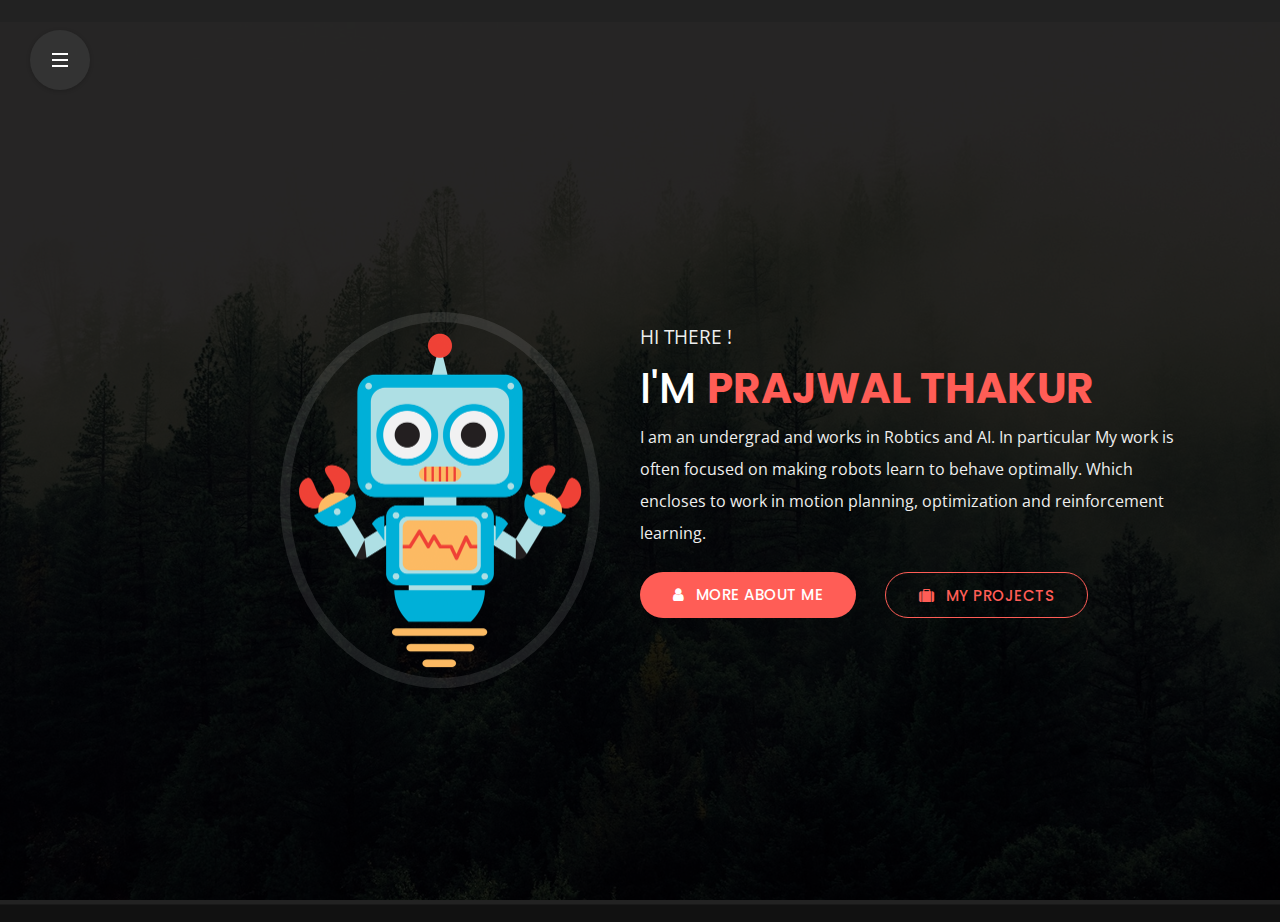
==== index.html @ f38f99d1 "one" ====
﻿﻿<!DOCTYPE html>
<html lang="en">

<head>
    <meta charset="utf-8">
    <title>Prajwal_personal</title>
    <meta name="viewport" content="width=device-width, initial-scale=1">

    <!-- Template Google Fonts -->
    <link href="https://fonts.googleapis.com/css?family=Poppins:400,400i,500,500i,600,600i,700,700i,800,800i,900,900i" rel="stylesheet">
    <link href="https://fonts.googleapis.com/css?family=Open+Sans:300,400,600,700" rel="stylesheet">

    <!-- Template CSS Files -->
    <link type="text/css" media="all" href="css/bootstrap.min.css" rel="stylesheet">
    <link type="text/css" media="all" href="css/jquery.animatedheadline.css" rel="stylesheet">
    <link type="text/css" media="all" href="css/font-awesome.min.css" rel="stylesheet">
    <link type="text/css" media="all" href="css/style.css" rel="stylesheet">
    <link type="text/css" media="all" href="css/skins/red.css" rel="stylesheet">

    <!-- Template JS Files -->
    <script src="js/modernizr.js"></script>

</head>

<body class="dark bgimage">
    <div class="page">
        <!-- Header Starts -->
    <header id="header">
		<div class="nav-container">
			<div>
				<!-- Mobile Navigation Starts -->
				<ul id="nav" class="navigation">
					<li class="active">
						<div>
							<a id="link-home" href="#home" class="active">
								<i class="fa fa-home"></i><span>Home</span>
							</a>
						</div>
					</li>
					<li>
						<div>
							<a id="link-about" href="#about">
								<i class="fa fa-user"></i><span>About me</span>
							</a>
						</div>
					</li>
					<li>
						<div>
							<a id="link-work" href="#work">
								<i class="fa fa-briefcase"></i><span>my projects</span>
							</a>
						</div>
					</li>
					<li>
						<div>
							<a id="link-contact" href="#contact">
								<i class="fa fa-envelope-open"></i><span>get in touch</span>
							</a>
						</div>
					</li>
					<!--<li>
						<div>
							<a id="link-blog" href="#blog">
								<i class="fa fa-comments"></i><span>my Blog</span>
							</a>
						</div>
					</li>-->
				</ul>
				<!-- Mobile Navigation Ends -->
			</div>
		</div>
		<!-- Stretchy Navigation Starts -->
		<div class="cd-stretchy-nav">
			<a class="cd-nav-trigger" href="#0">
				<span aria-hidden="true"></span>
			</a>
			<ul class="stretchy-nav">
				<li class="active"><a href="#home"><span>Home</span></a></li>
				<li><a href="#about"><span>About</span></a></li>
				<li><a href="#works"><span>My projects</span></a></li>
				<li><a href="#contact"><span>Contact</span></a></li>
				<!--<li><a href="#blog"><span>Blog</span></a></li>-->
			</ul>
			<span aria-hidden="true" class="stretchy-nav-bg"></span>
		</div>
		<!-- Stretchy Navigation Ends -->
    </header>
    <!-- Header Ends -->
        <!-- Main Content Starts -->
        <main id="main">
            <!-- Back To Home Starts [ONLY MOBILE] -->
            <span class="back-mobile" id="back-mobile"><i class="fa fa-arrow-left"></i></span>
            <!-- Back To Home Ends [ONLY MOBILE] -->
            <!-- Home Section Starts -->
            <section id="home" class="active">
                <!-- Text Rotator Starts -->
                <div class="main-text-container">
					<img class="leftimagepicture" src="img/projects/logo.png"  alt=""/>
                    <div class="main-text" id="selector">
                        <h3>Hi there !</h3>
                        <h1 class="ah-headline">
					I'm
						<span class="ah-words-wrapper">
							<b class="is-visible">Prajwal Thakur</b>
							<b>a Roboticist</b>
							<b>a blogger</b>
							<!--<b>a human </b>-->
						</span>
					</h1>
                        <p>I am an undergrad and  works in  Robtics and AI.
                            In particular My work is often focused on making robots learn to behave optimally.
                            Which encloses to work in  motion planning, optimization
                            and  reinforcement learning.</p>
                        <div class="call-to-actions-home">
                            <div class="text-left">
                                <a href="#about" class="btn link-portfolio-one"><span><i class="fa fa-user"></i>more about me</span></a>
                                <a href="#work" class="btn btn-secondary link-portfolio-two"><span><i class="fa fa-suitcase"></i>my projects</span></a>
                            </div>
                        </div>
                    </div>
                </div>
                <!-- Text Rotator Ends -->
            </section>
            <!-- Home Section Ends -->
            <!-- About Section Starts -->
            <section id="about">
                <!-- Main Heading Starts -->
                <div class="container page-title text-center">
                    <h2 class="text-center">about <span>me</span></h2>
                    <span class="title-head-subtitle">I design Machines to behave as they should be!</span>
                </div>
                <!-- Main Heading Ends -->
                <div class="container infos">
                    <div class="row personal-info">
                        <!-- Personal Infos Starts -->
                        <div class="col-xl-6 col-lg-6 col-md-12 col-sm-12">
							<div class="image-container">
								<!--<img class="img-fluid d-block" src="http://via.placeholder.com/500x500.jpg"  alt="" />-->
							</div>
							<p  class="d-block d-md-none">I am an undergrad and  works in  Robtics and AI.
                                In particular My work is often focused on making robots learn to behave optimally.
                                Which encloses to work in  motion planning, optimization
                                Reinforcement learning . </p>
						</div>
						<div class="row col-xl-6 col-lg-6 col-md-12">
							<div class="col-xl-6 col-lg-6 col-md-6 col-sm-6">
								<ul class="list-1">
									<li>
										<h6><span class="font-weight-600">First Name</span>Prajwal</h6>
									</li>
									<li>
										<h6><span class="font-weight-600">Last Name</span>Thakur</h6>
									</li>
									<!--<li>
										<h6><span class="font-weight-600">Birthdate</span>21 ju 1990</h6>
									</li>
									<li>
										<h6><span class="font-weight-600">Nationality</span></h6>
									</li>
									<li>
										<h6><span class="font-weight-600">Experience</span>7 years</h6>
									</li>
									<li>
										<h6><span class="font-weight-600">Address</span>Istanbul</h6>
									</li>-->
								</ul>
							</div>
							<div class="col-xl-6 col-lg-6 col-md-6 col-sm-6">
								<ul class="list-2">
									<!--<li>
										<h6><span class="font-weight-600">Freelance</span>Available</h6>
									</li>-->
									<!--<li>
										<h6><span class="font-weight-600">Languages known</span>English </h6>
									</li>-->
									<!--<li>
										<h6><span class="font-weight-600">Phone</span>+34 21 18 40 10</h6>
									</li>-->
									<li>
										<h6><span class="font-weight-600">Email</span>prajwalthakur98@gmail.com</h6>
									</li>
									<li>
										<h6><span class="font-weight-600">Skype</span>prajwalthakur98</h6>
									</li>
									<!--<li>
										<h6><span class="font-weight-600">Dribbble</span>taylor.dribbble</h6>
									</li>-->
								</ul>
							</div>
							<div class="col-12 resume-btn-container">
								<a href="img/projects/Prajwal_resumepersonal.pdf" class="btn btn-resume"><span><i class="fa fa-download"></i>download my cv</span></a>
							</div>
						</div>
                        <!-- Personal Infos Ends -->
                    </div>
                </div>
                <!-- Download CV Starts -->
                <div class="container col-12 mx-auto text-center">
                    <hr class="about-section" />
                </div>
                <!-- Download CV Ends -->
                <!-- Resume Starts -->
                <div class="resume-container">
                    <div class="container">
                        <div class="row">
                            <!-- Experience Starts -->
                            <div class="col-xl-6 col-lg-6 col-md-6">
                                <h2 class="font-weight-600 uppercase title-section">experience</h2>
                                <div class="resume-items">
                                    <!-- Item Starts -->
                                    <div class="item">
                                        <span class="bullet"></span>
                                        <div class="card">
                                            <div class="card-header">
                                                <span class="year"><i class="fa fa-calendar"></i><i class="fa fa-caret-right"></i>June 2020 - Present</span>
                                                <span class="d-block font-weight-400 uppercase">
												Project Assistant 
												<span class="separator"></span>
                                                <span class="font-weight-700">IIIT HYDERABAD</span>
                                                </span>
                                            </div>
                                            <div class="card-body">
                                                <p>Designing Learning Based Model Predictive controller for Micro Aerial Vehicle</p>
                                            </div>
                                        </div>
                                    </div>
                                    <!-- Item Ends -->
                                    <!-- Item Starts -->
                                    <div class="item">
                                        <span class="bullet"></span>
                                        <div class="card">
                                            <div class="card-header">
                                                <span class="year"><i class="fa fa-calendar"></i><i class="fa fa-caret-right"></i>June 2019 - Feburary 2020</span>
                                                <span class="d-block font-weight-400 uppercase">
												Research Assistant 
												<span class="separator"></span>
                                                <span class="font-weight-700">IIT Dhanbad , Embedded System Lab</span>
                                                </span>
                                            </div>
                                            <div class="card-body">
                                                <p>Worked on incorporating temporal features of object in designing Computer Vision Algorithm to reduce miss classification. </p>
                                            </div>
                                        </div>
                                    </div>
                                    <!-- Item Ends -->
                                    <!-- Item Starts 
                                    <div class="item">
                                        <span class="bullet"></span>
                                        <div class="card">
                                            <div class="card-header">
                                                <span class="year"><i class="fa fa-calendar"></i><i class="fa fa-caret-right"></i>2010 - 2014</span>
                                                <span class="d-block font-weight-400 uppercase">
												Consultant
												<span class="separator"></span>
                                                <span class="font-weight-700">Google</span>
                                                </span>
                                            </div>
                                            <div class="card-body">
                                                <p>Lorem ipsum dolor sit amet, consectetuer adipiscing elit, sed diam nonummy nibh euismod tincidunt ut laoreet diam nonummy.</p>
                                            </div>
                                        </div>
                                    </div>
                                   Item Ends -->
                                </div>

                            </div>
                            <!-- Experience Ends -->
                            <!-- Education Starts -->
                            <div class="col-xl-6 col-lg-6 col-md-6 skills-container">
                                <h2 class="font-weight-600 uppercase title-section">Education</h2>
                                <div class="resume-items">
                                    <!-- Item Starts -->
                                    <div class="item">
                                        <span class="bullet"></span>
                                        <div class="card">
                                            <div class="card-header">
                                                <span class="year"><i class="fa fa-calendar"></i><i class="fa fa-caret-right"></i>2017 - 2021</span>
                                                <span class="d-block font-weight-400 uppercase">
												Bachelor of Technology 
												<span class="separator"></span>
                                                <span class="font-weight-700">Indian Institute of Technology, (ISM) Dhanbad</span>
                                                </span>
                                            </div>
                                            <div class="card-body">
                                                <p>Electronincs And Communication Engineering </p>
                                            </div>
                                        </div>
                                    </div>
                                    <!-- Item Ends -->
                                    <!-- Item Starts 
                                    <div class="item">
                                        <span class="bullet"></span>
                                        <div class="card">
                                            <div class="card-header">
                                                <span class="year"><i class="fa fa-calendar"></i><i class="fa fa-caret-right"></i>2005 - 2007</span>
                                                <span class="d-block font-weight-400 uppercase">
												Masters Degree 
												<span class="separator"></span>
                                                <span class="font-weight-700">Paris University</span>
                                                </span>
                                            </div>
                                            <div class="card-body">
                                                <p>Lorem ipsum dolor sit amet, consectetuer adipiscing elit, sed diam nonummy nibh euismod tincidunt ut laoreet diam nonummy.</p>
                                            </div>
                                        </div>
                                    </div>
                                     Item Ends -->
                                    <!-- Item Starts 
                                    <div class="item">
                                        <span class="bullet"></span>
                                        <div class="card">
                                            <div class="card-header">
                                                <span class="year"><i class="fa fa-calendar"></i><i class="fa fa-caret-right"></i>2001 - 2005</span>
                                                <span class="d-block font-weight-400 uppercase">
												Bachelor Degree
												<span class="separator"></span>
                                                <span class="font-weight-700">Moscow High School</span>
                                                </span>
                                            </div>
                                            <div class="card-body">
                                                <p>Lorem ipsum dolor sit amet, consectetuer adipiscing elit, sed diam nonummy nibh euismod tincidunt ut laoreet diam nonummy.</p>
                                            </div>
                                        </div>
                                    </div>
                                     Item Ends -->
                                </div>
                            </div>
                            <!-- Education Ends -->
                        </div>
                        <!-- Skills Starts -->
                        <div class="row">
                            <!-- Skill Bar Starts -->
                            <div class="col-12">
                                <h2 class="font-weight-600 uppercase title-section skills-title">Programming  </h2>
                            </div>
							<!-- Skill Bar Starts -->
                            <div class="col-12 col-sm-6 col-md-4">
                                <span class="skill-text">C++</span>
                                <div class="chart-bar">
                                   <span class="item-progress" data-percent="100" style="width: 100%;"></span>
                                    <!-- <span class="percent" style="right: calc(20% - 21px);">80%<div class="arrow"></div></span>-->
                                </div>
                            </div>
                            <!-- Skill Bar Ends -->
                            <!-- Skill Bar Starts -->
                            <div class="col-12 col-sm-6 col-md-4">
                                <span class="skill-text">C</span>
                                <div class="chart-bar">
                                    <span class="item-progress" data-percent="100" style="width: 100%;"></span>
                                    <!--<span class="percent" style="right: calc(40% - 21px);">60%<div class="arrow"></div></span>-->
                                </div>
                            </div>
                            <!-- Skill Bar Ends -->
                            <!-- Skill Bar Starts -->
                            <div class="col-12 col-sm-6 col-md-4">
                                <span class="skill-text">Python</span>
                                <div class="chart-bar">
                                    <span class="item-progress" data-percent="100" style="width: 100%;"></span>
                                    <!--<span class="percent" style="right: calc(25% - 21px);">75%<div class="arrow"></div></span>-->
                                </div>
                            </div>
                            <!-- Skill Bar Ends -->
                            <!-- Skill Bar Starts -->
                            <div class="col-12 col-sm-6 col-md-4">
                                <span class="skill-text">MATLAB</span>
                                <div class="chart-bar">
                                    <span class="item-progress" data-percent="100" style="width: 100%;"></span>
                                    <!--<span class="percent" style="right: calc(35% - 21px);">65%<div class="arrow"></div></span>-->
                                </div>
                            </div>
                        </div>
                        <div class="row">
                            <div class="col-12">
                                <h2 class="font-weight-600 uppercase title-section skills-title">Softwares  </h2>
                            </div>
                            <!-- Skill Bar Ends -->
                            <!-- Skill Bar Starts -->
                            <div class="col-12 col-sm-6 col-md-4">
                                <span class="skill-text">Robotic Operating System (ROS)</span>
                                <div class="chart-bar">
                                    <span class="item-progress" data-percent="100" style="width: 100%;"></span>
                                    <!--<span class="percent" style="right: calc(10% - 21px);">90%<div class="arrow"></div></span>-->
                                </div>
                            </div>
                            <!-- Skill Bar Ends -->
                            <!-- Skill Bar Starts -->
                            <div class="col-12 col-sm-6 col-md-4">
                                <span class="skill-text">V-REP</span>
                                <div class="chart-bar">
                                    <span class="item-progress" data-percent="100" style="width: 100%;"></span>
                                    <!--<span class="percent" style="right: calc(15% - 21px);">85%<div class="arrow"></div></span>-->
                                </div>
                            </div>
                        </div>
                        <!--<div class="row">
                            <div class="col-12">
                                <h2 class="font-weight-600 uppercase title-section skills-title">Basic Tools </h2>
                            </div>

                            <div class="col-12 col-sm-6 col-md-4">
                                <span class="skill-text">illustrator</span>
                                <div class="chart-bar">
                                    <span class="item-progress" data-percent="60" style="width: 60%;"></span>
                                    <span class="percent" style="right: calc(40% - 21px);">60%<div class="arrow"></div></span>
                                </div>
                            </div>

                            <div class="col-12 col-sm-6 col-md-4">
                                <span class="skill-text">after effects</span>
                                <div class="chart-bar">
                                    <span class="item-progress" data-percent="75" style="width: 75%;"></span>
                                    <span class="percent" style="right: calc(25% - 21px);">75%<div class="arrow"></div></span>
                                </div>
                            </div>

                            <div class="col-12 col-sm-6 col-md-4">
                                <span class="skill-text">photoshop</span>
                                <div class="chart-bar">
                                    <span class="item-progress" data-percent="80" style="width: 80%;"></span>
                                    <span class="percent" style="right: calc(20% - 21px);">80%<div class="arrow"></div></span>
                                </div>
                            </div>
                       
                        </div> -->
                        <!-- Skills Starts -->
                    </div>

                    <!-- Resume Ends -->
                </div>
            </section>
            <!-- About Section Ends -->
            <!-- Portfolio Section Starts -->
            <section id="work">
                <div class="portfolio-container">
                    <!-- Main Heading Starts -->
                    <div class="container page-title text-center">
                        <h2 class="text-center">my <span>projects</span></h2>
						<span class="title-head-subtitle">a few  projects. Want to see more? head to github.</span>
                    </div>
                    <!-- Main Heading Ends -->
                    <div class="portfolio-section">
                        <div class="container cd-container">
                            <div>
                                <!-- Portfolio Items Starts -->
                                <ul class="row" id="portfolio-items">
                                    <!-- Portfolio Item Starts -->
                                    <li class="col-12 col-md-6 col-lg-4">
                                        <a href="#0" data-type="project-1">
                                            <img src="img/projects/project1.gif" alt="Project" class="img-fluid">
                                            <div><span>Model Based reinforcement learning</span>
                                            </div>
                                        </a>
                                    </li>
                                    <!-- Portfolio Item Ends -->
                                    <!-- Portfolio Item Starts -->
                                    <li class="col-12 col-md-6 col-lg-4">
                                        <a href="#0" data-type="project-2">
                                            <img src="img/projects/project2.gif" alt="Project" class="img-fluid">
                                            <div><span>PING-PONG Using Deep Q Network</span>
                                            </div>
                                        </a>
                                    </li>
                                    <!-- Portfolio Item Ends -->
                                    <!-- Portfolio Item Starts -->
                                    <li class="col-12 col-md-6 col-lg-4">
                                        <a href="#0" data-type="project-3">
                                            <img src="img/projects/project3.jpg" alt="Project" class="img-fluid">
                                            <div><span>Controlling Half Cheetah MUJOCO environment using Actor Critic Method</span>
                                            </div>
                                        </a>
                                    </li>
                                    <!-- Portfolio Item Ends -->
                                    <!-- Portfolio Item Starts -->
                                    <li class="col-12 col-md-6 col-lg-4">
                                        <a href="#0" data-type="project-4">
                                            <img src="img/projects/project4.jpg" alt="Project" class="img-fluid">
                                            <div><span>Temporal based  Confidence parameter evaluation in Computer Vision Algorithms</span>
                                            </div>
                                        </a>
                                    </li>
                                    <!-- Portfolio Item Ends -->
                                    <!-- Portfolio Item Starts -->
                                    <li class="col-12 col-md-6 col-lg-4">
                                        <a href="#0" data-type="project-5">
                                            <img src="img/projects/project5.gif" alt="Project" class="img-fluid">
                                            <div><span>Modelling and SImulation of VTOL Aircraft in MATLAB</span>
                                            </div>
                                        </a>
                                    </li>
                                    <!-- Portfolio Item Ends -->
                                    <!-- Portfolio Item Starts -->
                                    <li class="col-12 col-md-6 col-lg-4">
                                        <a href="#0" data-type="project-6">
                                            <img src="img/projects/project6.gif" alt="Project" class="img-fluid">
                                            <div><span>Non Linear Model Predictive Altitude controller for hybrid - VTOL in Python</span>
                                            </div>
                                        </a>
                                    </li>
                                    <!-- Portfolio Item Ends -->
                                    <!-- Portfolio Item Starts -->
                                    <li class="col-12 col-md-6 col-lg-4">
                                        <a href="#0" data-type="project-7">
                                            <img src="img/projects/project7.jpg" alt="Project" class="img-fluid">
                                            <div><span>Walmart-Smart-Shopping Cart (HACKFEST-2019)</span>
                                            </div>
                                        </a>
                                    </li>
                                    <!-- Portfolio Item Ends -->
                                    <!-- Portfolio Item Starts -->
                                    <li class="col-12 col-md-6 col-lg-4">
                                        <a href="#0" data-type="project-8">
                                            <img src="http://via.placeholder.com/854x480" alt="Project" class="img-fluid">
                                            <div><span>RRT motion planner for 7-Joint Robotic Arm </span>
                                            </div>
                                        </a>
                                    </li>
                                    <!-- Portfolio Item Ends -->
									<!-- Portfolio Item Starts 
                                    <li class="col-12 col-md-6 col-lg-4">
                                        <a href="#0" data-type="project-9">
                                            <img src="http://via.placeholder.com/854x480" alt="Project" class="img-fluid">
                                            <div><span>Learning based MPC for Altitude control Of hybrid-VTOL(comming soon)</span>
                                            </div>
                                        </a>
                                    </li>-->
                                    <!-- Portfolio Item Ends -->
                                </ul>
                                <!-- Portfolio Items Ends -->
                            </div>
                        </div>
                    </div>
					<!-- PORTFOLIO OVERLAY STARTS -->
					<div class="portfolio-overlay"></div>
					<!-- PORTFOLIO OVERLAY ENDS -->
                </div>
                <!-- Portfolio Project Content Starts -->
                <div class="project-info-container project-1">
                    <!-- Main Content Starts -->
                    <div class="project-info-main-content">
                        <img src="img/projects/project1.gif" alt="Project1 Image">
                    </div>
                    <!-- Main Content Ends -->
                    <!-- Project Details Starts -->
                    <div class="projects-info row">
                        <div class="col-12 col-sm-6 p-none">
                            <h3 class="font-weight-600 uppercase">MBRL</h3>
                            <ul class="project-details">
                                <li><i class="fa fa-file-text-o"></i><span class="font-weight-400 project-label"> Project </span>: <span class="font-weight-600 uppercase">MBRL Research Paper Implementation</span>
                                </li>
                                <li><i class="fa fa-info-circle"></i><span class="font-weight-400 project-label"> This Project has been a part of Course on deep reinforcement learning at berkely. This project has been focused on implementing the MBRL confrence paper , details are in github link. </span>: <span class="font-weight-600 uppercase"></span>
                                </li>
                                <!--<li><i class="fa fa-hourglass-o"></i><span class="font-weight-400 project-label"> Duration </span>: <span class="font-weight-600 uppercase">3 months</span>
                                </li>
                                <li><i class="fa fa-code"></i> <span class="font-weight-400 project-label"> Technologies</span> : <span class="font-weight-600 uppercase">html, javascript</span>
                                </li>
                                <li><i class="fa fa-money"></i> <span class="font-weight-400 project-label"> Budget</span> : <span class="font-weight-600 uppercase">1550 USD</span>
                                </li>-->
                            </ul>
                            <a href="https://github.com/prajwal210798/Projects/tree/master/REINFORCEMENT%20LEARNING/Implementation%20and%20Analysis%20of%20Model%20Based%20Reinforcement%20learning"
                             class="btn"><span><i class="fa fa-external-link"></i>Github link</span></a>
                        </div>
                        <div class="col-6 p-none text-right">
                            <a href="#" class="btn btn-secondary close-project"><span><i class="fa fa-close"></i>Close</span></a>
                        </div>
                    </div>
                    <!-- Project Details Ends -->
                </div>
                <!-- Portfolio Project Content Ends -->
                 <!-- Portfolio Project Content Starts -->
                <div class="project-info-container project-2">
                    <!-- Main Content Starts -->
                    <div class="project-info-main-content">
                        <img src="img/projects/project2.gif" alt="Project1 Image">
                    </div>
                    <!-- Main Content Ends -->
                    <!-- Project Details Starts -->
                    <div class="projects-info row">
                        <div class="col-12 col-sm-6 p-none">
                            <h3 class="font-weight-600 uppercase">PING-PONG Using Deep Q Network</h3>
                            <ul class="project-details">
                                <!--<li><i class="fa fa-file-text-o"></i><span class="font-weight-400 project-label"> Project </span>: <span class="font-weight-600 uppercase">comparision of  DQN and DDQN reinforcement learning methods</span>
                                </li>-->
                                <li><i class="fa fa-info-circle"></i><span class="font-weight-400 project-label"> detail-This Project has been a part of Course on deep reinforcement learning at berkely. This project has been focused on implementing and observing the affect of hyperparameters in DQN AND DDQN , details are in github link. </span>: <span class="font-weight-600 uppercase"></span>
                                </li>
                                <!--<li><i class="fa fa-hourglass-o"></i><span class="font-weight-400 project-label"> Duration </span>: <span class="font-weight-600 uppercase">3 months</span>
                                </li>
                                <li><i class="fa fa-code"></i> <span class="font-weight-400 project-label"> Technologies</span> : <span class="font-weight-600 uppercase">html, javascript</span>
                                </li>
                                <li><i class="fa fa-money"></i> <span class="font-weight-400 project-label"> Budget</span> : <span class="font-weight-600 uppercase">1550 USD</span>
                                </li>-->
                            </ul>
                            <a href="https://github.com/prajwal210798/Projects/tree/master/REINFORCEMENT%20LEARNING/Analysis%20of%20DQN%20and%20DDQN%20algorithms"
                             class="btn"><span><i class="fa fa-external-link"></i>Github link</span></a>
                        </div>
                        <div class="col-6 p-none text-right">
                            <a href="#" class="btn btn-secondary close-project"><span><i class="fa fa-close"></i>Close</span></a>
                        </div>
                    </div>
                    <!-- Project Details Ends -->
                </div>
                <!-- Portfolio Project Content Ends -->
                 <!-- Portfolio Project Content Starts -->
                 <div class="project-info-container project-3">
                    <!-- Main Content Starts -->
                    <div class="project-info-main-content">
                        <img src="img/projects/project3.jpg" alt="Project1 Image">
                    </div>
                    <!-- Main Content Ends -->
                    <!-- Project Details Starts -->
                    <div class="projects-info row">
                        <div class="col-12 col-sm-6 p-none">
                            <h3 class="font-weight-600 uppercase">Controlling Half Cheetah MUJOCO environment using Actor Critic Method</h3>
                            <ul class="project-details">
                               <!--- <li><i class="fa fa-file-text-o"></i><span class="font-weight-400 project-label"> Project </span>: <span class="font-weight-600 uppercase">Tuning Hyper parameters of Actor Critic Method for Half cheetah open ai environment</span>
                                </li> -->
                                <li><i class="fa fa-info-circle"></i><span class="font-weight-400 project-label"> detail- This Project has been a part of Course on deep reinforcement learning at berkely. This project has been focused on implementing Actor Critic Method on Half cheetaha and inverted pendulum environment , details are in github link.</span>: <span class="font-weight-600 uppercase"></span>
                                </li>
                                <!--<li><i class="fa fa-hourglass-o"></i><span class="font-weight-400 project-label"> Duration </span>: <span class="font-weight-600 uppercase">3 months</span>
                                </li>
                                <li><i class="fa fa-code"></i> <span class="font-weight-400 project-label"> Technologies</span> : <span class="font-weight-600 uppercase">html, javascript</span>
                                </li>
                                <li><i class="fa fa-money"></i> <span class="font-weight-400 project-label"> Budget</span> : <span class="font-weight-600 uppercase">1550 USD</span>
                                </li>-->
                            </ul>
                            <a href="https://github.com/prajwal210798/Projects/tree/master/REINFORCEMENT%20LEARNING/Analysis%20of%20hyperparameter%20of%20Actor-Critic%20algorithms"
                             class="btn"><span><i class="fa fa-external-link"></i>Github link</span></a>
                        </div>
                        <div class="col-6 p-none text-right">
                            <a href="#" class="btn btn-secondary close-project"><span><i class="fa fa-close"></i>Close</span></a>
                        </div>
                    </div>
                    <!-- Project Details Ends -->
                </div>
                <!-- Portfolio Project Content Ends -->

                <!-- Portfolio Project Content Starts -->


                <!-- Portfolio Project Content Ends -->
                <!-- Portfolio Project Content Starts -->

                <div class="project-info-container project-8">
                    <!-- Main Content Starts -->
                    <div class="project-info-main-content">
                        <img src="" alt="Project8 Image">
                    </div>
                    <!-- Main Content Ends -->
                    <!-- Project Details Starts -->
                    <div class="projects-info row">
                        <div class="col-12 col-sm-6 p-none">
                            <h3 class="font-weight-600 uppercase">Implementation of RRT motion planner on a 7-jointed robot arm in ROS kinetic</h3>
                            <ul class="project-details">
                                <!--<li><i class="fa fa-file-text-o"></i><span class="font-weight-400 project-label"> Project </span>: <span class="font-weight-600 uppercase">Implementation of RRT motion planner on a 7-jointed robot arm in ROS kinetic</span>
                                </li>-->
                                <li><i class="fa fa-info-circle"></i><span class="font-weight-400 project-label"> Final  Project of Course CSMM103: Robotics Course, implemented in C++ and Python </span>: <span class="font-weight-600 uppercase"></span>
                                </li>
                                <!--<li><i class="fa fa-hourglass-o"></i><span class="font-weight-400 project-label"> Duration </span>: <span class="font-weight-600 uppercase">3 months</span>
                                </li>
                                <li><i class="fa fa-code"></i> <span class="font-weight-400 project-label"> Technologies</span> : <span class="font-weight-600 uppercase">html, javascript</span>
                                </li>
                                <li><i class="fa fa-money"></i> <span class="font-weight-400 project-label"> Budget</span> : <span class="font-weight-600 uppercase">1550 USD</span>
                                </li>-->
                            </ul>
                            <a href="https://github.com/prajwal210798/Projects/tree/master/ROS/Rapidly-exploring%20Random%20Tree%20(RRT)%20motion%20planner%20on%207-jointed%20robot%20arm/motion_planning_RRT" class="btn"><span><i class="fa fa-external-link"></i>github-link</span></a>
                        </div>
                        <div class="col-6 p-none text-right">
                            <a href="#" class="btn btn-secondary close-project"><span><i class="fa fa-close"></i>Close</span></a>
                        </div>
                    </div>
                    <!-- Project Details Ends -->
                </div>
                <!-- Portfolio Project Content Ends -->
                <!-- Portfolio Project Content Starts -->
                <div class="project-info-container project-5">
                    <!-- Main Content Starts -->
                    <div class="project-info-main-content">
                        <img src="img/projects/project5.gif" alt="Project5 Image">
                    </div>
                    <!-- Main Content Ends -->
                    <!-- Project Details Starts -->
                    <div class="projects-info row">
                        <div class="col-12 col-sm-6 p-none">
                            <h3 class="font-weight-600 uppercase">Modelling and Simulation of VTOL Aircraft in MATLAB</h3>
                            <ul class="project-details">
                                <li><i class="fa fa-file-text-o"></i><span class="font-weight-400 project-label"> Project </span>: <span class="font-weight-600 uppercase">This project is a small part of a research Project that I have been working at IIIT HYDERABAD,India</span>
                                </li>
                                <li><i class="fa fa-info-circle"></i><span class="font-weight-400 project-label"> detail- In This project I have modelled the hybrid VTOL in MATLAB ( which include modelling of  dynamics and aerodynamic affects on VTOL) and verify its correctness and then calculated its TRIM points for fixed level flight through a MATLAB script. </span>: <span class="font-weight-600 uppercase"></span>
                                </li>
                                <!--<li><i class="fa fa-hourglass-o"></i><span class="font-weight-400 project-label"> Duration </span>: <span class="font-weight-600 uppercase">3 months</span>
                                </li>
                                <li><i class="fa fa-code"></i> <span class="font-weight-400 project-label"> Technologies</span> : <span class="font-weight-600 uppercase">html, javascript</span>
                                </li>
                                <li><i class="fa fa-money"></i> <span class="font-weight-400 project-label"> Budget</span> : <span class="font-weight-600 uppercase">1550 USD</span>
                                </li>-->
                            </ul>
                            <!--<a href="#" class="btn"><span><i class="fa fa-external-link"></i></span></a> -->
                        </div>
                        <div class="col-6 p-none text-right">
                            <a href="#" class="btn btn-secondary close-project"><span><i class="fa fa-close"></i>Close</span></a>
                        </div>
                    </div>
                    <!-- Project Details Ends -->
                </div>
                <!-- Portfolio Project Content Ends -->

                <!-- Portfolio Project Content Starts -->
                 <!-- Portfolio Project Content Starts -->
                 <div class="project-info-container project-6">
                    <!-- Main Content Starts -->
                    <div class="project-info-main-content">
                        <img src="img/projects/project6.gif" alt="Project6 Image">
                    </div>
                    <!-- Main Content Ends -->
                    <!-- Project Details Starts -->
                    <div class="projects-info row">
                        <div class="col-12 col-sm-6 p-none">
                            <h3 class="font-weight-600 uppercase">Non Linear Model Predictive Altitude controller for hybrid - VTOL</h3>
                            <ul class="project-details">
                                <li><i class="fa fa-file-text-o"></i><span class="font-weight-400 project-label"> Project </span>: <span class="font-weight-600 uppercase">This project is a small part of a research Project that I have been working at IIIT HYDERABAD,India</span>
                                </li>
                                <li><i class="fa fa-info-circle"></i><span class="font-weight-400 project-label"> detail- </span>: <span class="font-weight-600 uppercase">In this Project I have designed an Non Linear MPC controller for Altitude controller fro hybrid VTOL , A optimization library (CASADI) has been used to do optimization for MPC controller.</span>
                                </li>
                                <!--<li><i class="fa fa-hourglass-o"></i><span class="font-weight-400 project-label"> Duration </span>: <span class="font-weight-600 uppercase">3 months</span>
                                </li>
                                <li><i class="fa fa-code"></i> <span class="font-weight-400 project-label"> Technologies</span> : <span class="font-weight-600 uppercase">html, javascript</span>
                                </li>
                                <li><i class="fa fa-money"></i> <span class="font-weight-400 project-label"> Budget</span> : <span class="font-weight-600 uppercase">1550 USD</span>
                                </li>-->
                            </ul>
                            <a href="https://github.com/prajwal210798/Projects/tree/master/REINFORCEMENT%20LEARNING/Implementation%20and%20Analysis%20of%20Model%20Based%20Reinforcement%20learning"
                             class="btn"><span><i class="fa fa-external-link"></i>Github link</span></a>
                        </div>
                        <div class="col-6 p-none text-right">
                            <a href="#" class="btn btn-secondary close-project"><span><i class="fa fa-close"></i>Close</span></a>
                        </div>
                    </div>
                    <!-- Project Details Ends -->
                </div>
                <!-- Portfolio Project Content Ends -->
                <!-- Portfolio Project Content Starts -->
                <div class="project-info-container project-k">
                    <!-- Main Content Starts -->
                    <div class="project-info-main-content">
                        <img src="http://via.placeholder.com/854x480" alt="Project Image">
                    </div>
                    <!-- Main Content Ends -->
                    <!-- Project Details Starts -->
                    <div class="projects-info row">
                        <div class="col-12 col-sm-6 p-none">
                            <h3 class="font-weight-600 uppercase">Image Format</h3>
                            <ul class="project-details">
                                <li><i class="fa fa-file-text-o"></i><span class="font-weight-400 project-label"> Project </span>: <span class="font-weight-600 uppercase">MBRL Research Paper Implementation</span>
                                </li>
                                <li><i class="fa fa-info-circle"></i><span class="font-weight-400 project-label"> detail- </span>: <span class="font-weight-600 uppercase">Envato</span>
                                </li>
                                <!--<li><i class="fa fa-hourglass-o"></i><span class="font-weight-400 project-label"> Duration </span>: <span class="font-weight-600 uppercase">3 months</span>
                                </li>
                                <li><i class="fa fa-code"></i> <span class="font-weight-400 project-label"> Technologies</span> : <span class="font-weight-600 uppercase">html, javascript</span>
                                </li>
                                <li><i class="fa fa-money"></i> <span class="font-weight-400 project-label"> Budget</span> : <span class="font-weight-600 uppercase">1550 USD</span>
                                </li>-->
                            </ul>
                            <a href="#" class="btn"><span><i class="fa fa-external-link"></i>preview</span></a>
                        </div>
                        <div class="col-6 p-none text-right">
                            <a href="#" class="btn btn-secondary close-project"><span><i class="fa fa-close"></i>Close</span></a>
                        </div>
                    </div>
                    <!-- Project Details Ends -->
                </div>
                <!-- Portfolio Project Content Ends -->
                <!-- Portfolio Project Content Starts -->
                <div class="project-info-container project-7">
                    <!-- Main Content Starts -->
                    <div class="project-info-main-content">
                        <img src="img/projects/project7.jpg" alt="Project Image">
                    </div>
                    <!-- Main Content Ends -->
                    <!-- Project Details Starts -->
                    <div class="projects-info row">
                        <div class="col-12 col-sm-6 p-none">
                            <h3 class="font-weight-600 uppercase">Walmart-Smart-Shopping Cart</h3>
                            <ul class="project-details">
                                <li><i class="fa fa-file-text-o"></i><span class="font-weight-400 project-label"> Project </span>: <span class="font-weight-600 uppercase">Aimed at designing the best substitute for the counter that could substitute and drastically reduce the time spent at the
                                    billing counters by designing smart shopping Cart .</span>
                                </li>
                                <li><i class="fa fa-info-circle"></i><span class="font-weight-400 project-label"> detail- </span>: <span class="font-weight-600 uppercase">This project has been made in a span of three days where we have used webcam for computer vision , sensors and Raspberry Pi to design a Smart Shopping Cart.</span>
                                </li>
                                <!--<li><i class="fa fa-hourglass-o"></i><span class="font-weight-400 project-label"> Duration </span>: <span class="font-weight-600 uppercase">3 months</span>
                                </li>
                                <li><i class="fa fa-code"></i> <span class="font-weight-400 project-label"> Technologies</span> : <span class="font-weight-600 uppercase">html, javascript</span>
                                </li>
                                <li><i class="fa fa-money"></i> <span class="font-weight-400 project-label"> Budget</span> : <span class="font-weight-600 uppercase">1550 USD</span>
                                </li>-->
                            </ul>
                            <a href="https://github.com/prajwal210798/Projects/tree/master/Walmart-Smart-Shopping-Cart" class="btn"><span><i class="fa fa-external-link"></i>Github-link</span></a>
                        </div>
                        <div class="col-6 p-none text-right">
                            <a href="#" class="btn btn-secondary close-project"><span><i class="fa fa-close"></i>Close</span></a>
                        </div>
                    </div>
                    <!-- Project Details Ends -->
                </div>
                <!-- Portfolio Project Content Ends -->
                <!-- Portfolio Project Content Starts -->
                <div class="project-info-container project-4">
                    <!-- Main Content Starts -->
                    <div class="project-info-main-content">
                        <img src="img/projects/project4.jpg" alt="Project Image">
                    </div>
                    <!-- Main Content Ends -->
                    <!-- Project Details Starts -->
                    <div class="projects-info row">
                        <div class="col-12 col-sm-6 p-none">
                            <h3 class="font-weight-600 uppercase">Temporal based  Confidence parameter evaluation in Computer Vision Algorithms</h3>
                            <ul class="project-details">
                                <li><i class="fa fa-file-text-o"></i><span class="font-weight-400 project-label"> Project </span>: <span class="font-weight-600 uppercase">DRDO India , sponsored .</span>
                                </li>
                                <li><i class="fa fa-info-circle"></i><span class="font-weight-400 project-label"> detail- Aimed to design  temporal confidence parameter of detected objects .(Publication of research paper is in progress ) </span>: <span class="font-weight-600 uppercase"></span>
                                </li>
                                <!--<li><i class="fa fa-hourglass-o"></i><span class="font-weight-400 project-label"> Duration </span>: <span class="font-weight-600 uppercase">3 months</span>
                                </li>
                                <li><i class="fa fa-code"></i> <span class="font-weight-400 project-label"> Technologies</span> : <span class="font-weight-600 uppercase">html, javascript</span>
                                </li>
                                <li><i class="fa fa-money"></i> <span class="font-weight-400 project-label"> Budget</span> : <span class="font-weight-600 uppercase">1550 USD</span>
                                </li>-->
                            </ul>
                            <a href="https://prajwal210798.github.io/prajwal21/for_artificial_eye/FOR_GAZE.html" class="btn"><span><i class="fa fa-external-link"></i>Synopsis</span></a>
                        </div>
                        <div class="col-6 p-none text-right">
                            <a href="#" class="btn btn-secondary close-project"><span><i class="fa fa-close"></i>Close</span></a>
                        </div>
                    </div>
                    <!-- Project Details Ends -->
                </div>
                <!-- Portfolio Project Content Ends -->
				<!-- Portfolio Project Content Starts -->
                <div class="project-info-container project-9">
                    <!-- Main Content Starts -->
                    <div class="project-info-main-content">
                        <img src="http://via.placeholder.com/854x480" alt="Project Image">
                    </div>
                    <!-- Main Content Ends -->
                    <!-- Project Details Starts -->
                    <div class="projects-info row">
                        <div class="col-12 col-sm-6 p-none">
                            <h3 class="font-weight-600 uppercase">Adaptive learning MPC for Altitude control Of hybrid-VTOL(comming soon)</h3>
                            <ul class="project-details">
                                <!--<li><i class="fa fa-file-text-o"></i><span class="font-weight-400 project-label"> Project </span>: <span class="font-weight-600 uppercase">Website</span>
                                </li>-->
                                <li><i class="fa fa-info-circle"></i><span class="font-weight-400 project-label"> This Research project is an extension of designing MPC controller for VTOL, We will using Concepts from Model Based reinforcement learning , deep learning and control Theory. </span>: <span class="font-weight-600 uppercase">Envato</span>
                                </li>
                              <!--  <li><i class="fa fa-hourglass-o"></i><span class="font-weight-400 project-label"> Duration </span>: <span class="font-weight-600 uppercase">3 months</span>
                                </li>
                                <li><i class="fa fa-code"></i> <span class="font-weight-400 project-label"> Technologies</span> : <span class="font-weight-600 uppercase">html, javascript</span>
                                </li>
                                <li><i class="fa fa-money"></i> <span class="font-weight-400 project-label"> Budget</span> : <span class="font-weight-600 uppercase">1550 USD</span>
                                </li>-->
                            </ul>
                            <!--<a href="#" class="btn"><span><i class="fa fa-external-link"></i>preview</span></a>-->
                        </div>
                        <div class="col-6 p-none text-right">
                            <a href="#" class="btn btn-secondary close-project"><span><i class="fa fa-close"></i>Close</span></a>
                        </div>
                    </div>
                    <!-- Project Details Ends -->
                </div>
                <!-- Portfolio Project Content Ends -->
                <span class="back-mobile close-project"><i class="fa fa-arrow-left"></i></span>
            </section>
            <!-- Portfolio Section Ends -->
            <!-- Contact Section Starts -->
            <section id="contact">
                <div class="contact-container">
                    <!-- Main Heading Starts -->
                    <div class="container page-title text-center">
                        <h2 class="text-center">get <span>in touch</span></h2>
						<span class="title-head-subtitle">I’m always open to discussing cool Ideas!.</span>
                    </div>
                    <!-- Main Heading Ends -->
                    <div class="container">
                        <div class="row contact">
                            <!-- Contact Infos Starts -->
                            <div class="col-12 col-md-4 col-xl-4 leftside">
                                <ul class="custom-list">
                                    <!--<li>
                                        <h6 class="font-weight-600"> <span class="contact-title">Phone</span><i class="fa fa-whatsapp"></i><span class="contact-content">+216 21 184 010</span></h6>
                                    </li>-->
                                    <li>
                                        <h6 class="font-weight-600"> <span class="contact-title">email</span><i class="fa fa-envelope-o fs-14"></i><span class="contact-content">prajwalthakur98so@gmail.com</span></h6>

                                    </li>
                                    <!--<li>
                                        <h6 class="font-weight-600"><span class="contact-title">instagram</span><i class="fa fa-instagram"></i><span class="contact-content">daria.198</span></h6>

                                    </li>-->
                                    <li>
                                        <h6 class="font-weight-600"><span class="contact-title">linkedin</span><i class="fa fa-linkedin"></i><span class="contact-content">prajwalthakur98</span></h6>
                                    </li>
                                </ul>

                                <!-- Social Media Profiles Starts -->

                                <div class="social">
                                    <h6 class="font-weight-600 uppercase">Social Profiles</h6>
                                    <ul class="list-inline social social-intro text-center p-none">
                                        <!--<li class="facebook"><a title="Facebook" href="#"><i class="fa fa-skype"></i></a>
                                        </li>-->
                                        <!--<li class="twitter"><a title="Twitter" href="#"><i class="fa fa-twitter"></i></a>
                                        </li>-->
                                        <li class="github"><a title="github" href="https://github.com/prajwal210798/Projects"><i class="fa fa-github"></i></a>
                                        </li> 
                                        <li class="linkedin"><a title="linkedin" href="http://www.linkedin.com/in/prajwalthakur98"><i class="fa fa-linkedin"></i></a>
                                        </li>
                                    </ul>
                                </div>
                                <!-- Social Media Profiles Ends -->
                            </div>
                            <!-- Contact Infos Ends -->
                            <!-- Contact Form Starts -->
                            <div class="col-12 col-md-8 col-xl-8 rightside">
                                <p>
                                    If you have any suggestion, want to discuss ideas  or even you want to say Hello.. You can fill out the form below and I will reply you shortly.<i> cheers! </i>
                                </p>
                                
                            </div>
                            <!-- Contact Form Ends -->

                        </div>
                    </div>
                </div>
            </section>
            <!-- Contact Section Ends -->
 
        </main>
    </div>
    <!-- Main Content Ends -->
    <!-- Preloader Starts -->
    <div class="preloader">
        <div class="preloader-container">
            <h1>Prajwal</h1>
            <div id="progress-line-container">
                <div class="progress-line"></div>
            </div>
            <h1>Thakur</h1>
        </div>
    </div>
    <!-- Preloader Ends -->

    <!-- Template JS Files -->
    <script src="js/jquery-2.2.4.min.js"></script>
    <script src="js/jquery.animatedheadline.js"></script>
    <script src="js/bootstrap.min.js"></script>
    <script src="js/transition.js"></script>
    <!-- Main JS Initialization File -->
    <script src="js/custom.js"></script>
</body>

</html>
---- css/style.css ----
﻿/*
Template Name: Istanbul - Personal Portfolio
Author: Celtano
Author URI: http://themeforest.net/user/celtano
Description: Istanbul - Personal Portfolio
Version: 1.0
*/


/*------------------------------------------------------------------
[Table of contents]
	+ General
		- Dark Body
		- Preloader
	+ Header
		- Navigation
	+ Main Section
		+ miscellaneous
			- Text Rotator
		+ About
			- Personal Informations
			- Resume Panels
			- Skills
		- Portfolio
		+ Blog
			- Latest Posts
			+ Blog Page 
				- Posts
				- Comments
				- Comments Form
		+ Contact
			- Left Side
			- Social Media Icons
			- Right Side
	- Responsive Design Styles
-------------------------------------------------------------------*/

/* [ GENERAL ] */
/*================================================== */


body,
html {
  font-size: 100%;
  padding: 0;
  margin: 0;
  top: 0;
  left: 0;
  width: 100%;
  height: 100%;
  overflow: hidden;
}

*,
*:after,
*:before {
  -webkit-box-sizing: border-box;
  -moz-box-sizing: border-box;
  box-sizing: border-box;
}

body {
  font-family: 'Poppins', sans-serif;
  color: #555;
  background: #fff;
  font-size: 0.9em;
  font-weight: 400;
}

.overflow-hidden {
  overflow: hidden !important;
}

.p-none {
  padding: 0 !important;
}

.m-none {
  margin: 0 !important;
}

.mr-20 {
  margin-left: 20px;
}

hr.about-section {
  margin: 72px auto 50px;
}

ul {
  padding: 0;
  margin: 0;
  list-style-type: none;
}

a:hover {
  text-decoration: none;
}

h1,h2,h3,h4,h5,h6 {
  font-family: 'Poppins', sans-serif;
  text-transform: uppercase;
}
/* Buttons */
.btn {
  box-shadow: none !important;
  border-radius: 26px;
  font-weight: 500;
  height: 46px;
  line-height: 46px;
  font-size: 15px;
  text-transform: uppercase;
  color: #fff;
  padding: 0 33px;
  outline: none !important;
  overflow: hidden;
  display: inline-block;
  position: relative;
  font-family: 'Poppins', sans-serif;
  letter-spacing: .5px;
  border: 0;
}

.btn span {
  position: relative;
  z-index: 2;
}

.btn:before {
  position: absolute;
  content: "";
  top: 0;
  height: 102%;
  left: -25%;
  width: 0%;
  background-color: #555;
  transform: skew(-22deg);
  transition-duration: .6s;
  z-index: 1;
}

.btn:hover:before {
  width: 180%;
}

.btn.btn-secondary {
  color: #555;
}

.btn.btn-secondary,
.btn.btn-secondary:after {
  background: transparent;
}

.btn.btn-secondary:hover {
  color: #fff;
}

.btn.btn-secondary:before {
  background: #555;
}

.btn i {
  padding-right: 11px;
}

.btn:hover {
  box-shadow: none;
  color: #fff;
}

.uppercase {
  text-transform: uppercase;
}

.font-weight-400 {
  font-weight: 400;
}

.font-weight-700 {
  font-weight: 700;
}

.font-weight-600 {
  font-weight: 600;
}

.font-weight-900 {
  font-weight: 900;
}

.back-mobile {
  display: none;
}

.container {
  margin: 0 auto;
  max-width: initial;
  max-width: 1170px;
}

@media only screen and (min-width: 601px) {
  .container {
    width: 100%;
  }
}

@media only screen and (min-width: 1025px) {
  .container {
    width: 100%;
    padding-left: 30px;
    padding-right: 30px;
  }
}

@media only screen and (min-width: 1199px) {
  .container {
    width: 100%;
  }
}

/* BODY DARK
================================================== */

body.dark .resume-items .item a,
body.dark .project-info-container {
  background: #333;
}

body.dark,
body.dark .navigation,
body.dark .resume-items .item .bullet,
body.dark #main>section,
body.blog.dark,
body.dark #home .home-content,
body.dark .carousel-controls,
body.dark .arrow {
  background: #222;
}

body.dark .preloader::before,
body.dark .preloader::after {
  background: #111;
}

body.dark .personal-info h6,
body.dark .personal-info ul li span,
body.dark .contact-container .contact .rightside h6,
section#blog.dark  article h4,
body.blog.dark  article h4,
body.dark .main-text h1,
body.light.dark-header .main-text h1,
body.dark .project-details,
body.dark section#blog article h4,
body.dark section#blog .meta span,
body.dark .resume-container h6,
body.dark .resume-items .item .card-header,
body.dark .resume-items .item a:before ,
body.dark .skills li,
body.dark .skill-text,
body.dark .page-title h2,
body.dark .contact-container .contact .leftside h6,
body.dark .title-section {
  color: #fff;
}

body.dark .cd-stretchy-nav ul a,
body.dark .cd-stretchy-nav ul a span,
body.light.dark-header .cd-stretchy-nav.lighter ul a span,
body.light .cd-stretchy-nav.lighter-in-portfolio ul a span {
  color: rgba(255,255,255,.9);
}

body.dark .nav-container > div > ul li:not(:last-child):not(:active):after,
body.dark .chart-bar {
  background: #555;
}

body.dark .skills li:before {
  color: #333;
}

body.dark .cd-nav-trigger,
body.dark #cd-nav ul {
  box-shadow: none !important;
}

body.dark section#blog .meta {
  border-top: 1px solid #555;
  border-bottom: 1px solid #555;
}

body.dark hr.about-section,
body.dark article hr,
body.dark .contact-container hr {
  background: #555;
}

body.dark #cd-nav ul {
  background: #333;
}

body.dark .progress-line {
  background-color: #fff;
}

body.dark .page-title .title-head-subtitle {
  color: #fff;
  opacity: .8;
}

body.dark .cd-nav-trigger.menu-is-open {
  background: transparent;
  border: 0;
}

body.dark .cd-nav-trigger span::before,
body.dark .cd-nav-trigger span::after {
  background: #fff;
}

body.dark .preloader-container h1,
body.dark .personal-info h6  {
  color: #fff;
}

body.dark .cd-nav-trigger.menu-is-open span {
  background: transparent;
}

body.dark #cd-nav li a,
body.dark .badges h6  {
  color: #eee;
}

body.dark #cd-nav li:last-child a {
  border-bottom: 0;
}

body.dark #cd-nav ul {
  border: 1px solid #353535;
}

body.dark .contact-container .contact .rightside form .form-group input[type=text],
body.dark .contact-container .contact .rightside form .form-group input[type=email],
body.dark .contact-container .contact .rightside form .form-group textarea,
body.dark .comments-form .form-group input[type=text],
body.dark .comments-form .form-group input[type=email],
body.dark .comments-form .form-group textarea {
  background: #333;
  border: 1px solid #444;
  color: #fff;
}

body.dark .comments-form .form-group i,
body.dark .contact-container .contact .rightside form .form-group i,
body.dark  .main-text h3,
body.light.dark-header .main-text h3,
body.dark p,
body.light.dark-header .main-text p,
body.dark .personal-info ul li,
body.dark .contact-container  .contact .leftside,
body.dark .navigation a{
  color: #eee;
}

body.dark .cd-stretchy-nav .stretchy-nav-bg {
  background: #333;
}

body.dark .profile-picture img {
  border: 3px solid #353535;
}

body.blog.dark .comments-list .comment:not(.last) {
  border-bottom: 1px solid #555;
}

body.dark .contact-container  .contact .leftside span i {
  color: rgba(255, 255, 255, .3);
}

body.blog.dark p,
body.blog.dark  .meta span {
  color: #eee;
}

body.blog.dark .meta,
body.blog .container-fluid.page-title .meta {
  background: rgba(0,0,0,.6) !important;
}

body.blog.dark .pagination li:hover {
  background: #333;
}

body.blog.dark .pagination li a {
  color: #eee;
}

body.blog.dark .comments-form  form .input-field label {
  color: #eee;
}

body.blog.dark .comments-form  form .input-field label.active {
  color: #eee !important;
}

body.blog.dark .comments-form  form .input-field input[type=text],
body.blog.dark .comments-form  form .input-field input[type=email],
body.blog.dark .comments-form  form .input-field textarea {
  color: #fff !important;
  border-bottom: 1px solid #555;
}

body.blog.dark .comments-heading,
body.blog.dark .comments-list .comment-author,
body.blog.dark .comments-list .comment-reply {
  color: #fff;
}

body.blog.dark .comments-list .comment-date {
  color: #aaa;
}

body.dark #loader-wrapper .loader-section {
  background: #333;
}

@media only screen and (max-width:1024px) {
  body.dark #header {
    background: #222;
  }
}

/* PRELOADER
================================================== */

.page {
  position: relative;
  height: 100%;
}

.preloader {
  position: fixed;
  left: 0;
  top: 0;
  bottom: 0;
  right: 0;
  z-index: 111111111;
  display: flex;
  flex-direction: column;
  justify-content: center;
  align-items: center;
  transition: .3s all ease;
  pointer-events: none;
  backface-visibility: hidden;
}

.preloader::before, .preloader::after {
  content: '';
  position: absolute;
  left: 0;
  right: 0;
  transition: .2s linear;
  transform: translateY(0);
  pointer-events: none;
}

.preloader::before {
  top: 0;
  bottom: 50%;
  background: #fff;
}

.preloader::after {
  top: 50%;
  bottom: 0;
  background: #fff;
}

.preloader.loaded::before, .preloader.loaded::after {
  transition: .4s linear;
}

.preloader.loaded::before {
  transform: translateY(-101%);
}

.preloader.loaded::after {
  transform: translateY(101%);
}

.preloader.loaded .preloader-container {
  opacity: 0;
  visibility: hidden;
  transition: 0s;
}

.preloader-text-center {
  transition: 0s .2s;
}

.preloader-container {
  position: absolute;
  top: 50%;
  transform: translate3d(0, -50%, 0);
  left: 0;
  right: 0;
  z-index: 10;
  text-align: center;
}

.preloader-container h1 {
  margin: 0;
  padding: 20px 0;
  color: #222;
  font-weight: 700;
  font-size: 42px;
}

#progress-line-container {
  width: 100vw;
  height: 5px;
  overflow: hidden;
  margin: auto;
}

.progress-line {
  background: #222;
  margin-top: 0;
  margin-left: -100vw;
  animation-name: progess_animation;
  animation-duration: 2.5s;
  animation-iteration-count: infinite;
  animation-timing-function: linear;
  width: 100vw;
  height: 5px;
  transition: .5s;
}

@keyframes progess_animation {
  0% {
    margin-left: -100vw;
  }

  100% {
    margin-left: 100vw;
  }
}

.animated {
  animation-duration: 1s;
  animation-fill-mode: both;
  opacity: 1;
}

.animated.infinite {
  animation-iteration-count: infinite;
}

.animated.hinge {
  animation-duration: 2s;
}

html:not(.lt-ie10) .not-animated {
  opacity: 0;
}

/* [ HEADER ] */
/*================================================== */

#header {
  position: absolute;
  left: 0;
  top: 0;
  right: 0;
  bottom: 0;
  padding: 0;
}

#header .text-rotator-container {
  display: none;
}

/* NAVIGATION
================================================== */

@media (min-width:993px) {
  
  .cd-stretchy-nav {
    position: fixed;
    z-index: 2;
    top: 30px;
    left: 30px;
    height: initial;
    line-height: initial;
    width: initial;
    background-color: initial;
    box-shadow: none;
    pointer-events: none;
  }

  .cd-stretchy-nav .stretchy-nav-bg {
  /* this is the stretching navigation background */
    position: absolute;
    z-index: 1;
    top: 0;
    left: 0;
    width: 60px;
    height: 60px;
    border-radius: 30px;
    background: #333;
    box-shadow: 0 1px 4px rgba(0, 0, 0, 0.2);
    -webkit-transition: height 0.2s, box-shadow 0.2s;
    -moz-transition: height 0.2s, box-shadow 0.2s;
    transition: height 0.2s, box-shadow 0.2s;
  }

  .cd-stretchy-nav.nav-is-visible {
    pointer-events: auto;
  }

  .cd-stretchy-nav.nav-is-visible .stretchy-nav-bg {
    height: 100%;
    box-shadow: 0 6px 30px rgba(0, 0, 0, 0.2);
  }

  .cd-nav-trigger {
    position: absolute;
    z-index: 3;
    top: 0;
    left: 0;
    height: 60px;
    width: 60px;
    border-radius: 50%;
  /* replace text with image */
    overflow: hidden;
    white-space: nowrap;
    color: transparent;
    pointer-events: auto;
  }

  .cd-nav-trigger span, .cd-nav-trigger span::after, .cd-nav-trigger span::before {
  /* this is the hamburger icon */
    position: absolute;
    width: 16px;
    height: 2px;
    background-color: #ffffff;
  }

  .cd-nav-trigger span {
  /* middle line of the hamburger icon */
    left: 50%;
    top: 50%;
    bottom: auto;
    right: auto;
    -webkit-transform: translateX(-50%) translateY(-50%);
    -moz-transform: translateX(-50%) translateY(-50%);
    -ms-transform: translateX(-50%) translateY(-50%);
    -o-transform: translateX(-50%) translateY(-50%);
    transform: translateX(-50%) translateY(-50%);
    -webkit-transition: background-color 0.2s;
    -moz-transition: background-color 0.2s;
    transition: background-color 0.2s;
  }

  .cd-nav-trigger span::after, .cd-nav-trigger span::before {
  /* top and bottom lines of the hamburger icon */
    content: '';
    top: 0;
    left: 0;
    -webkit-backface-visibility: hidden;
    backface-visibility: hidden;
    -webkit-transition: -webkit-transform 0.2s;
    -moz-transition: -moz-transform 0.2s;
    transition: transform 0.2s;
  }

  .cd-nav-trigger span::before {
    -webkit-transform: translateY(-6px);
    -moz-transform: translateY(-6px);
    -ms-transform: translateY(-6px);
    -o-transform: translateY(-6px);
    transform: translateY(-6px);
  }

  .cd-nav-trigger span::after {
    -webkit-transform: translateY(6px);
    -moz-transform: translateY(6px);
    -ms-transform: translateY(6px);
    -o-transform: translateY(6px);
    transform: translateY(6px);
  }

  .nav-is-visible .cd-nav-trigger span {
    background-color: transparent;
  }

  .nav-is-visible .cd-nav-trigger span::before {
    -webkit-transform: rotate(-45deg);
    -moz-transform: rotate(-45deg);
    -ms-transform: rotate(-45deg);
    -o-transform: rotate(-45deg);
    transform: rotate(-45deg);
  }

  .nav-is-visible .cd-nav-trigger span::after {
    -webkit-transform: rotate(45deg);
    -moz-transform: rotate(45deg);
    -ms-transform: rotate(45deg);
    -o-transform: rotate(45deg);
    transform: rotate(45deg);
  }

  .cd-stretchy-nav ul {
    position: relative;
    z-index: 2;
    padding: 53px 0 22px;
    visibility: hidden;
    -webkit-transition: visibility 0.3s;
    -moz-transition: visibility 0.3s;
    transition: visibility 0.3s;
    text-align: left;
  }

  .cd-stretchy-nav ul li {
    float: none;
    transition: initial;
  }

  .cd-stretchy-nav ul a {
    position: relative;
    display: block;
    height: 50px;
    line-height: 50px;
    padding: 0  1em 0 calc(1em + 60px);
    color: rgba(255,255,255,.9);
    text-transform: uppercase;
    font-size: 16px;
    -webkit-transition: color 0.2s;
    -moz-transition: color 0.2s;
    transition: color 0.2s;
  }

  .cd-stretchy-nav ul a span {
    color: #555;
  }

  .cd-stretchy-nav ul a::after {
  /* navigation item icons */
    content: '';
    position: absolute;
    height: 16px;
    width: 16px;
    left: 22px;
    top: 8px;
    text-align: center;
    -webkit-transform: translateY(-50%) scale(0);
    -moz-transform: translateY(-50%) scale(0);
    -ms-transform: translateY(-50%) scale(0);
    -o-transform: translateY(-50%) scale(0);
    transform: translateY(-50%) scale(0);
    opacity: .6;
    font-family: "FontAwesome";
  }

  .cd-stretchy-nav ul a::before {
  /* line visible next to the active navigation item */
    content: '';
    position: absolute;
    width: 3px;
    height: 16px;
    top: 50%;
    left: 60px;
    -webkit-transform: translateX(3px) translateY(-50%) scaleY(0);
    -moz-transform: translateX(3px) translateY(-50%) scaleY(0);
    -ms-transform: translateX(3px) translateY(-50%) scaleY(0);
    -o-transform: translateX(3px) translateY(-50%) scaleY(0);
    transform: translateX(3px) translateY(-50%) scaleY(0);
  }

  .cd-stretchy-nav ul li:first-of-type a::after {
  /* change custom icon using Font Awesome Icons */
    content: "\f015";
  }

  .cd-stretchy-nav ul li:nth-of-type(2) a::after {
    content: "\f007";
  }

  .cd-stretchy-nav ul li:nth-of-type(3) a::after {
    content: "\f0b1";
  }

  .cd-stretchy-nav ul li:nth-of-type(4) a::after {
    content: "\f0e6";
  }

  .cd-stretchy-nav ul li:nth-of-type(5) a::after {
    content: "\f2b6";
  }

  .cd-stretchy-nav ul span {
  /* navigation item labels */
    display: block;
    opacity: 0;
    -webkit-transform: translateX(-25px);
    -moz-transform: translateX(-25px);
    -ms-transform: translateX(-25px);
    -o-transform: translateX(-25px);
    transform: translateX(-25px);
  }

  .cd-stretchy-nav.nav-is-visible ul {
    visibility: visible;
  }

  .cd-stretchy-nav.nav-is-visible ul a::after {
  /* navigation item icons */
    -webkit-transform: translateY(-50%) scale(1);
    -moz-transform: translateY(-50%) scale(1);
    -ms-transform: translateY(-50%) scale(1);
    -o-transform: translateY(-50%) scale(1);
    transform: translateY(-50%) scale(1);
    -webkit-animation: scaleIn 0.15s backwards;
    -moz-animation: scaleIn 0.15s backwards;
    animation: scaleIn 0.15s backwards;
    -webkit-transition: opacity 0.2s;
    -moz-transition: opacity 0.2s;
    transition: opacity 0.2s;
  }

  .cd-stretchy-nav.nav-is-visible ul li.active a {
    color: #ffffff;
  }

  .cd-stretchy-nav.nav-is-visible ul li.active a::after {
    opacity: 1;
  }

  .cd-stretchy-nav.nav-is-visible ul li.active a::before {
    -webkit-transform: translateX(-3px) translateY(-50%) scaleY(1);
    -moz-transform: translateX(-3px) translateY(-50%) scaleY(1);
    -ms-transform: translateX(-3px) translateY(-50%) scaleY(1);
    -o-transform: translateX(-3px) translateY(-50%) scaleY(1);
    transform: translateX(-3px) translateY(-50%) scaleY(1);
    -webkit-transition: -webkit-transform 0.15s 0.3s;
    -moz-transition: -moz-transform 0.15s 0.3s;
    transition: transform 0.15s 0.3s;
  }

  .cd-stretchy-nav.nav-is-visible ul span {
    opacity: 1;
    -webkit-transform: translateX(0);
    -moz-transform: translateX(0);
    -ms-transform: translateX(0);
    -o-transform: translateX(0);
    transform: translateX(0);
    -webkit-animation: slideIn 0.15s backwards;
    -moz-animation: slideIn 0.15s backwards;
    animation: slideIn 0.15s backwards;
    -webkit-transition: -webkit-transform 0.2s;
    -moz-transition: -moz-transform 0.2s;
    transition: transform 0.2s;
  }

  .cd-stretchy-nav.nav-is-visible.lighter ul span {
    text-shadow: none;
  }

  .no-touch .cd-stretchy-nav.nav-is-visible ul a:hover,
  .no-touch .cd-stretchy-nav.nav-is-visible.lighter ul a:hover  {
    color: #ffffff;
    background-color: initial;
	opacity:1;
  }

  .no-touch .cd-stretchy-nav.nav-is-visible.lighter ul a:hover {
    color: #999;
  }

  .no-touch .cd-stretchy-nav.nav-is-visible ul a:hover:after,
	.no-touch .cd-stretchy-nav.nav-is-visible.lighter ul a:hover:after  {
    opacity: 1;
  }

  .no-touch .cd-stretchy-nav.nav-is-visible ul a:hover span {
    -webkit-transform: translateX(5px);
    -moz-transform: translateX(5px);
    -ms-transform: translateX(5px);
    -o-transform: translateX(5px);
    transform: translateX(5px);
  }

  .cd-stretchy-nav.nav-is-visible ul li:first-of-type a::after,
.cd-stretchy-nav.nav-is-visible ul li:first-of-type span {
    -webkit-animation-delay: 0.05s;
    -moz-animation-delay: 0.05s;
    animation-delay: 0.05s;
  }

  .cd-stretchy-nav.nav-is-visible ul li:nth-of-type(2) a::after,
.cd-stretchy-nav.nav-is-visible ul li:nth-of-type(2) span {
    -webkit-animation-delay: 0.1s;
    -moz-animation-delay: 0.1s;
    animation-delay: 0.1s;
  }

  .cd-stretchy-nav.nav-is-visible ul li:nth-of-type(3) a::after,
.cd-stretchy-nav.nav-is-visible ul li:nth-of-type(3) span {
    -webkit-animation-delay: 0.15s;
    -moz-animation-delay: 0.15s;
    animation-delay: 0.15s;
  }

  .cd-stretchy-nav.nav-is-visible ul li:nth-of-type(4) a::after,
.cd-stretchy-nav.nav-is-visible ul li:nth-of-type(4) span {
    -webkit-animation-delay: 0.2s;
    -moz-animation-delay: 0.2s;
    animation-delay: 0.2s;
  }

  .cd-stretchy-nav.nav-is-visible ul li:nth-of-type(5) a::after,
.cd-stretchy-nav.nav-is-visible ul li:nth-of-type(5) span {
    -webkit-animation-delay: 0.25s;
    -moz-animation-delay: 0.25s;
    animation-delay: 0.25s;
  }


/* -------------------------------- 

keyframes

-------------------------------- */
@  -webkit-keyframes scaleIn {
    from {
    -webkit-transform: translateY(-50%) scale(0);
  }

  to {
    -webkit-transform: translateY(-50%) scale(1);
  }
}

@-moz-keyframes scaleIn {
  from {
    -moz-transform: translateY(-50%) scale(0);
  }

  to {
    -moz-transform: translateY(-50%) scale(1);
  }
}

@keyframes scaleIn {
  from {
    -webkit-transform: translateY(-50%) scale(0);
    -moz-transform: translateY(-50%) scale(0);
    -ms-transform: translateY(-50%) scale(0);
    -o-transform: translateY(-50%) scale(0);
    transform: translateY(-50%) scale(0);
  }

  to {
    -webkit-transform: translateY(-50%) scale(1);
    -moz-transform: translateY(-50%) scale(1);
    -ms-transform: translateY(-50%) scale(1);
    -o-transform: translateY(-50%) scale(1);
    transform: translateY(-50%) scale(1);
  }
}

@-webkit-keyframes slideIn {
  from {
    opacity: 0;
    -webkit-transform: translateX(-25px);
  }

  to {
    opacity: 1;
    -webkit-transform: translateX(0);
  }
}

@-moz-keyframes slideIn {
  from {
    opacity: 0;
    -moz-transform: translateX(-25px);
  }

  to {
    opacity: 1;
    -moz-transform: translateX(0);
  }
}

@keyframes slideIn {
  from {
    opacity: 0;
    -webkit-transform: translateX(-25px);
    -moz-transform: translateX(-25px);
    -ms-transform: translateX(-25px);
    -o-transform: translateX(-25px);
    transform: translateX(-25px);
  }

  to {
    opacity: 1;
    -webkit-transform: translateX(0);
    -moz-transform: translateX(0);
    -ms-transform: translateX(0);
    -o-transform: translateX(0);
    transform: translateX(0);
  }
}
}

/* [ MAIN SECTION ] */
/*================================================== */

main#main {
  position: absolute;
  width: 100%;
  overflow: hidden;
  height: 100%;
}

#main>section {
  position: absolute;
  top: 0;
  left: 0;
  width: 100%;
  height: 100%;
  overflow-x: hidden;
  overflow-y: auto;
  -webkit-transform: translate3d(100%,0,0);
  transform: translate3d(100%,0,0);
  z-index: 0;
  opacity: 0;
  background: #fff;
  -webkit-transition: opacity 0s ease .6s,-webkit-transform .6s ease .6s;
  transition: opacity 0s ease .6s,-webkit-transform .6s ease .6s;
  transition: transform .6s ease .6s,opacity 0s ease .6s;
  transition: transform .6s ease .6s,opacity 0s ease .6s,-webkit-transform .6s ease .6s;
}

body.fullscreendark #main>section#home {
  background-image: url('http://via.placeholder.com/1920x1080');
  background-size: cover;
  background-repeat: no-repeat;
  background-position: center center;
}

body.fullscreenlight #main>section#home {
  background-image: url('http://via.placeholder.com/1920x1080');
  background-size: cover;
  background-repeat: no-repeat;
  background-position: center center;
}

body.fullscreenbgimage #main>section#home {
  background-image: url('http://via.placeholder.com/1920x1080');
  background-size: cover;
  background-repeat: no-repeat;
  background-position: center center;
}
body.fullscreenbgimage #main>section#home:after {
  position:absolute;
  content:"";
  right:0;
  left:0;
  top:0;
  bottom:0;
  width:100%;
  height:100;
  background:rgba(0,0,0,.4);
}

body.bgimage #main>section#home {
  /* background-image: url('http://via.placeholder.com/1920x1080'); */
  background-image: url('../img/projects/leftimage-bg.jpg');
  background-size: cover;
  background-repeat: no-repeat; 
  background-position: center center;
}

body.bgimage #main>section#home:after,
body.bgvideo #main>section#home:after {
  content: '';
  position: absolute;
  background-color: rgba(0,0,0,.85);
  left: 0;
  right: 0;
  bottom: 0;
  top: 0;
  z-index: 0;
}

.leftimagepicture {
  position: fixed;
  border-radius: 50%;
  max-width: 320px;
  left: calc(50vw - 360px);
  top: calc(50vh - 160px);
  border: 10px solid rgba(255,255,255,.1);
  z-index: 1;
}

body.bgvideo #main>section#home {
  overflow: hidden;
}

body.bgvideo #main>section#home .bg-video {
  position: absolute;
  top: 0;
  left: 0;
  max-width: 100%;
  min-height: 100%;
}

#main>section.active {
  -webkit-transform: translate3d(0,0,0);
  transform: translate3d(0,0,0);
  z-index: 1;
  opacity: 1;
  -webkit-transition: -webkit-transform .6s ease;
  transition: -webkit-transform .6s ease;
  transition: transform .6s ease;
  transition: transform .6s ease,-webkit-transform .6s ease;
}

.main-text p {
  margin: 11px 0 23px;
  font-size: 16px;
  line-height: 32px;
  font-weight: 400;
  font-family: 'Open Sans', sans-serif;
}

div.container.page-title {
  padding: 60px 0 54px;
  position: relative;
}

.page-title h2 {
  font-size: 55px;
  position: relative;
  z-index: 0;
  font-weight: 900;
  text-transform: uppercase;
  margin-bottom: 0;
  color: #555;
}

.page-title .title-head-subtitle {
  position: relative;
  display: inline-block;
  text-transform: uppercase;
  font-size: 15px;
  color: #555;
  margin: 20px 0 0;
  opacity: .8;
  font-family: 'Open Sans', sans-serif;
}

.page-title .title-head-subtitle:before {
  position: absolute;
  content: "";
  height: 2px;
  right: -50px;
  top: 11px;
  width: 30px;
}

.page-title .title-head-subtitle:after {
  position: absolute;
  content: "";
  height: 2px;
  left: -50px;
  top: 11px;
  width: 30px;
}


/* MISCELLANEOUS
================================================== */

/*** Text Rotator ***/

.main-text-container {
  height: 100%;
  width: 100%;
  display: table;
  margin-left: 50vw;
  max-width: 550px;
}

.main-text {
  z-index: 13;
  position: relative;
  text-align: left;
  display: table-cell;
  vertical-align: middle;
}

.main-text h3 {
  font-weight: 400;
  font-size: 19px;
  font-family: 'Open Sans', sans-serif;
}

.main-text h1 {
  font-size: 42px;
  line-height: 42px;
  font-weight: 500;
  margin: 19px 0 10px;
  color: #555;
  white-space: nowrap;
  position: relative;
}

.main-text h1 span {
  font-weight: 700;
}

.main-text h6.ah-headline {
  font-size: 25px;
  color: #555;
  font-weight: 500;
  margin: 15px 0 0;
  text-transform: uppercase;
}

.ah-headline.clip span {
  padding: 0;
}

.ah-headline.clip span b {
  font-weight: 700;
}

.ah-headline.clip .ah-words-wrapper::after {
  display: none;
}

.call-to-actions-home a:first-child {
  margin-right: 25px;
}

/* ABOUT
================================================== */

/*** Personal informations ***/

.personal-info {
	align-items:center;
}

.personal-info .info-title-section {
	margin-bottom:10px;
}

.personal-info .image-container {
    position: relative;
    display: block;
	max-width:440px;
	margin:0 auto;
}

.personal-info .image-container:before {
	display: inline-block;
    position: absolute;
    content: '';
    top: 0;
    right: 0;
    bottom: 0;
    left: 0;
    z-index: -1;
    transform: translate3d(26px, 26px, -26px);
}
@media (min-width:1025px) {
	.personal-info .row {
		margin-top:26px;
	}
}

.personal-info p {
	font-family: 'Open Sans', sans-serif;
	font-size: 16px;
    line-height: 32px;
	margin: 17px 0 16px;
}

body.light .personal-info p {
	margin: 15px 0 14px;
}

.personal-info ul {
  list-style: none;
  padding: 0;
  margin-top: -8px;
}

.personal-info ul li {
  position: relative;
}

.personal-info ul h6 {
  margin: 5px 0 0;
  font-family: 'Open Sans', sans-serif;
  text-transform: inherit;
  font-weight: 500;
}

body.light .personal-info ul h6 {
	font-weight: 600;
}

.personal-info ul li:not(:last-child) {
  padding-bottom: 21px;
}

.personal-info ul li span {
  text-transform: capitalize;
  margin-bottom: 7px;
  font-family: 'Open Sans', sans-serif;
  font-weight: 400;
  font-size: 16px;
  opacity: .8;
  padding-right: 20px;
}

/*** Badges ***/

.badges {
	padding: 10px 0 0;
}

.badges h3 {
	margin-bottom:9px;
}

.badges h3 span {
	font-weight:800;
}

.badges i {
	padding-right:12px;
}

.badges h6 {
	font-family: 'Open Sans', sans-serif;
	font-weight: 600;
}

/*** Resume Panels ***/

.title-section {
  margin-bottom: 50px;
  font-size: 23px;
}

.resume-container h6 i {
  padding-right: 7px;
}

.resume-items .item .bullet:before,.resume-items .item-label {
  line-height: 40px!important;
  top: 0;
  text-align: center;
  color: #fff;
}

.resume-items .item .card,.resume-items .item .card-header {
  background-color: transparent;
  font-size: 16px;
  border: 0;
}

.resume-items .item .card-header {
  border-bottom: 0;
  position: relative;
  padding: 32px 0 10px;
}

.resume-items .item .card-header > span {
  font-family: 'Poppins', sans-serif;
  font-size:16px;
}

.resume-items .item .card-header .year {
  font-family: 'Open Sans', sans-serif;
  position: absolute;
  top: -2px;
  font-size: 13px;
  opacity: .8;
  font-weight: 400;
}

.resume-items .item .card-header .year i {
	padding-right: 10px;
}
.resume-items .item .card-header .year i.fa-caret-right {
	display:none;
}

.resume-items .item .card-header > span > span {
  font-weight: 600;
}

.resume-items .item .card-header .separator {
  display: inline-block;
  width: 10px;
  background: #555;
  height: 2px;
  margin: 0 7px 3px 7px;
  vertical-align: middle;
}

.resume-items .item .card-body {
  padding: 0;
}

.resume-items .item .card-body p {
  font-family: 'Open Sans', sans-serif;
  font-size: 14px;
  margin: 0;
  line-height: 28px;
}

.resume-items .item {
  position: relative;
}

.resume-items .item:not(:last-child) {
  padding-bottom: 50px;
}

.resume-items .item:before {
  content: '';
  display: none;
  height: 100%;
  left: 7px;
  opacity: .6;
  position: absolute;
  top: 0;
  width: 1px;
}

.resume-items .item-label {
  display: block;
  font-weight: 600;
  height: 40px;
  left: 50%;
  margin-left: -60px;
  margin-top: -20px;
  position: absolute;
  width: 120px;
  z-index: 10;
  border-radius: 4px;
}

.resume-items .item .bullet {
  display: none;
  height: 15px;
  left: 0px;
  position: absolute;
  background: #fff;
  top: 0;
  width: 15px;
  border-radius: 50%;
}

.resume-items .item .card {
  width: 100%;
}

@media (min-width:768px) {
  .resume-items .item .bullet,.resume-items .item:before {
    display: block;
  }

  .resume-items .item-label {
    left: 0;
    margin-left: 0;
    margin-top: 0;
  }

  .resume-items .item .card {
    margin-left: 39px;
    width: calc(100% - 39px);
  }
}

/*** Skills ***/
.skills-title {
  padding-top: 50px;
}

.skill-text {
  display: block;
  margin-bottom: 18px;
  font-size: 16px;
  color: #555;
  font-weight: 300;
  text-transform: uppercase;
}

.chart-bar {
  border-radius: 2px;
  display: block;
  height: 1px;
  position: relative;
  width: 100%;
  background: #ddd;
  margin-bottom: 45px;
}

.chart-bar>.item-progress {
  border-radius: 2px;
  height: 100%;
  left: 0;
  position: absolute;
  top: 0;
  width: 1%;
}

.chart-bar>.percent {
  height: 32px;
  margin-top: -41px;
  position: absolute;
  right: calc(100% - 40px);
  width: 46px;
  z-index: 10;
  color: #fff;
  border-radius: 4px;
  font-weight: 600;
  font-size: 14px;
  line-height: 31px;
  top: 50%;
  text-align: center;
  font-family: 'Open Sans', sans-serif;
}

.chart-bar>.percent span {
  position: relative;
  display: block;
}

.chart-bar>.percent span:before {
  
}

.arrow {
	display: inline-block;
    padding: 4px;
    transform: translateY(33.5px) rotate(45deg) skew(3deg, 3deg) translateX(-27px);
    background-color: #FFF;
	bottom:8px;
	position:absolute;
}

.btn-resume {
  margin-top: 30px;
}


/* PORTFOLIO
================================================== */

.portfolio-container {
  position: relative;
  z-index: 2;
  -webkit-transition-property: -webkit-transform;
  -moz-transition-property: -moz-transform;
  transition-property: transform;
  -webkit-transition-duration: 0.5s;
  -moz-transition-duration: 0.5s;
  transition-duration: 0.5s;
  height: 100%;
  overflow-y: auto;
}

.portfolio-container.slide-out {
  -webkit-transform: translateX(-100%);
  -moz-transform: translateX(-100%);
  -ms-transform: translateX(-100%);
  -o-transform: translateX(-100%);
  transform: translateX(-100%);
}

@media(min-width:1025px) {
  .portfolio-container.slide-out {
    -webkit-transform: translateX(-760px);
    -moz-transform: translateX(-760px);
    -ms-transform: translateX(-760px);
    -o-transform: translateX(-760px);
    transform: translateX(-760px);
  }
}

.portfolio-container.slide-out .portfolio-overlay {
  display: block;
  -webkit-animation: cd-fade-in 0.5s;
  -moz-animation: cd-fade-in 0.5s;
  animation: cd-fade-in 0.5s;
}

.portfolio-overlay {
  position: absolute;
  top: 0;
  left: 0;
  bottom: 0;
  width: 100%;
  height: 1000%;
  background: rgba(0, 0, 0, 0.78);
  cursor: pointer;
  display: none;
}

.portfolio-section ul {
  width: 100%;
}

.portfolio-section .container {
  padding-left: 15px;
  padding-right: 15px;
}

.portfolio-section ul li {
  -webkit-transition: all 0.5s;
  -moz-transition: all 0.5s;
  transition: all 0.5s;
  margin-bottom: 30px;
}

.project-info-container {
  position: fixed;
  top: 0;
  right: 0;
  height: 100%;
  overflow-y: auto;
  -webkit-overflow-scrolling: touch;
  background: #fff;
  z-index: 1;
  -webkit-transform: translateX(270px);
  -moz-transform: translateX(270px);
  -ms-transform: translateX(270px);
  -o-transform: translateX(270px);
  transform: translateX(270px);
  -webkit-transition-property: -webkit-transform;
  -moz-transition-property: -moz-transform;
  transition-property: transform;
  -webkit-transition-duration: 0.5s;
  -moz-transition-duration: 0.5s;
  transition-duration: 0.5s;
  z-index: 1111;
}

.project-info-main-content {
  position: relative;
}

.project-info-main-content .btn {
  position: absolute;
  top: 30px;
  right: 60px;
  background: #fff;
}

.project-info-container .projects-info {
  margin: 0 0 30px;
  padding: 0 30px;
}

.project-info-container .projects-info  h3 {
  font-size: 34px;
  line-height: 26px;
  margin: 0 0 22px 0;
  font-weight: 700;
  position: relative;
}

.project-info-container .projects-info  ul.project-details {
  margin: 16px 0 12px;
}

.project-info-container .projects-info  ul.project-details li {
  padding-bottom: 12px;
  font-size: 15px;
  line-height: 28px;
  font-family: 'Open Sans', sans-serif;
}

.project-info-container .projects-info  ul.project-details li i {
  padding-right: 10px;
}

.project-info-container p {
  font-size: 16px;
  line-height: 32px;
  font-family: 'Open Sans', sans-serif;
  margin-bottom: 30px;
}

.project-info-container.slide-in {
  -webkit-transform: translateX(0);
  -moz-transform: translateX(0);
  -ms-transform: translateX(0);
  -o-transform: translateX(0);
  transform: translateX(0);
}

.project-info-container .cd-member-bio-pict {
  position: relative;
}

.project-info-container img {
  width: 100%;
  display: block;
  max-width: calc(100% - 60px);
  margin: 30px auto;
  border-radius: 4px;
}

.project-info-container {
  width: 100%;
  -webkit-transform: translateX(100%);
  -moz-transform: translateX(100%);
  -ms-transform: translateX(100%);
  -o-transform: translateX(100%);
  transform: translateX(100%);
}

@media(min-width:1025px) {
  .project-info-container {
    width: 760px;
  }
}

#portfolio-items {
  list-style: none;
  position: relative;
  padding: 0;
  margin: 0;
}

#portfolio-items li {
  position: relative;
}

#portfolio-items li a,
#portfolio-items li a img {
  display: block;
  position: relative;
  border-radius: 4px;
}

#portfolio-items li a {
  overflow: hidden;
}

#portfolio-items li a > div {
  position: absolute;
  top: 0;
  bottom: 0;
  left: 0;
  right: 0;
  height: 100%;
  width: 100%;
  opacity: 0;
  transition: .2s;
}

#portfolio-items li a:hover > div {
  opacity: 1;
}

#portfolio-items li a div {
  position: absolute;
  width: 100%;
  height: 100%;
  display: -webkit-box;
  display: -webkit-flex;
  display: -ms-flexbox;
  display: flex;
  -webkit-box-align: center;
  -webkit-align-items: center;
  -ms-flex-align: center;
  align-items: center;
}

#portfolio-items li a div span {
  display: block;
  text-transform: uppercase;
  text-align: center;
  font-weight: 500;
  color: #fff;
  margin: 0 auto;
  font-size: 20px;
  font-family: 'Poppins', sans-serif;
}

.carousel {
  margin: 30px auto;
  border-radius: 4px;
  display: block;
  max-width: calc(100% - 60px);
}

.carousel img {
  max-width: 100%;
  margin: 0;
}

.carousel-controls {
  width: 50px;
  height: 50px;
  border-radius: 50%;
  color: #fff;
  opacity: .8;
}

.carousel-control-next, .carousel-control-prev {
  opacity: 1;
  width: 50px;
}

.carousel-control-prev {
  left: 30px;
}

.carousel-control-next {
  right: 30px;
}

.carousel-controls:hover {
  opacity: 1;
}

.carousel-controls:before {
  font-size: 23px;
  line-height: 51px;
  margin: 0 auto;
  text-align: center;
}

.carousel-control-prev .carousel-controls:before {
  margin: 1px 4px 0 0;
}

.carousel-control-next .carousel-controls:before {
  margin: 1px -4px 0 0;
}

.videocontainer,
.responsive-video {
  max-width: 100%;
  margin: 30px auto;
  border-radius: 4px;
  display: block;
  max-width: calc(100% - 60px);
}

.videocontainer {
  position: relative;
  padding-bottom: calc(54.55% - 30px);
  padding-top: 0;
  height: 0;
  max-width: calc(100% - 60px);
  overflow: hidden;
  width: 100%;
  display: block;
  margin: 30px auto;
  border-radius: 4px;
}

.videocontainer iframe,
.videocontainer object,
.videocontainer embed {
  position: absolute;
  top: 0;
  left: 0;
  width: 100%;
  height: 100%;
  border: 0;
}

/* BLOG
================================================== */

/*** Latest Posts ***/

section#blog article {
  position: relative;
  margin-bottom: 50px;
}

section#blog figure {
  margin: 0;
  position: relative;
}

section#blog figure a {
  position: relative;
  display: block;
  max-width: 100%;
  overflow: hidden;
  border-radius: 4px;
}

section#blog figure a img {
  width: 100%;
  border-radius: 4px;
  webkit-transition: all 0.5s ease;
  -moz-transition: all 0.5s ease;
  -o-transition: all 0.5s ease;
  transition: all 0.5s ease;
  display: block;
}

section#blog figure a:hover img {
  transform: scale(1.1) !important;
  -o-transform: scale(1.1) !important;
  -moz-transform: scale(1.1) !important;
  -webkit-transform: scale(1.1) !important;
  -ms-transform: scale(1.1) !important;
  opacity: 1 !important;
}

section#blog .post-date {
  width: 40px;
  height: 50px;
  position: absolute;
  top: 15px;
  right: 15px;
  text-align: center;
  padding-top: 3px;
  border-radius: 4px;
  font-family: 'Open Sans', sans-serif;
}

section#blog .post-date span {
  display: block;
  color: #fff;
}

section#blog .post-date span:first-child {
  font-size: 16px;
  padding-top: 1px;
}

section#blog .post-date span:nth-child(2) {
  font-size: 12px;
  text-transform: uppercase;
}

section#blog article h4 {
  color: #555;
  text-transform: uppercase;
  font-weight: 600;
  font-size: 21px;
  margin: 24px 0 12px;
}

section#blog .readmore.btn {
  margin: 24px 0;
}

section#blog p {
  line-height: 2;
  font-family: 'Open Sans', sans-serif;
  margin: 0;
}

section#blog .meta {
  clear: both;
  padding: 15px 0;
  width: 100%;
  border-top: 1px solid #ddd;
  border-bottom: 1px solid #ddd;
  font-size: 14px;
}

section#blog .meta span {
  margin-right: 15px;
  display: inline-block;
}

section#blog .meta i {
  padding-right: 6px;
}

.allposts {
  text-align: center;
  margin-bottom: 70px;
}

/*** Blog Page ***/

body.blog .content {
  padding: 0 24px;
  margin: 0 auto;
  max-width: 700px;
}

body.blog .btn.back {
  background: transparent;
  width: 100%;
  transition: .1s;
}

body.blog .btn.back:hover {
  color: #fff;
}

body.blog {
  background-color: #fff;
  overflow: auto;
}

body.blog .container-fluid.page-title {
  background-repeat: no-repeat;
  background-position: center top;
  background-image: url('http://via.placeholder.com/1920x624');  
  padding: 0;
  margin-bottom: 60px;
}

body.blog .container-fluid.page-title .content-banner {
  background-color: rgba(0, 0, 0, .8);
  padding: 200px 30px;
  width: 100%;
  text-align: center;
}

body.blog .container-fluid.page-title .content-banner h2,
body.blog .container-fluid.page-title .meta {
  color: #fff;
}

body.blog .container-fluid.page-title .meta  {
	background:rgba(0,0,0,.6) !important;
}

body.blog .container-fluid.page-title .content-banner h2 span {
	color:#fff !important;
}

.post-title .meta {
  background: transparent !important;
}

body.blog .container.page-title h2 {
  font-size: 55px;
}

.refresh {
  margin-bottom: 70px;
}

/** Posts **/

body.blog article {
  margin-bottom: 60px;
}

body.blog figure {
  margin: 0;
}

body.blog figure a img,
body.blog figure img {
  width: 100%;
  border-radius: 4px;
}

body.blog article h4 {
  color: #555;
  text-transform: uppercase;
  font-weight: 600;
  font-size: 28px;
  margin: 0 0 24px;
}

body.blog .readmore.btn {
  margin: 24px 0;
}

body.blog p {
  line-height: 2;
  margin: 20px 0 0;
  font-family: 'Open Sans', sans-serif;
}

body.blog .meta-post-content {
  margin: 20px 0;
}

body.blog .meta {
  clear: both;
  padding: 15px 30px;
  font-size: 14px;
  border-radius: 10px;
  font-family: 'Open Sans', sans-serif;
  display: inline-block;
  margin-top: 25px;
  background:#eee !important;
}

body.blog .meta span {
  margin-right: 15px;
  display: inline-block;
}

body.blog .meta i {
  padding-right: 6px;
}

/** Comments **/

.comments-heading {
  margin-top: 40px;
  font-weight: 600;
  font-size: 28px;
}

.comments-list {
  list-style: none;
  margin: 0;
  padding: 20px 0;
}

.comments-list .comment {
  border-bottom: 1px solid #ddd;
  padding-bottom: 20px;
  margin-bottom: 30px;
}

.comments-list .comment.last {
  border-bottom: 0;
  padding-bottom: 0;
  margin-bottom: 0;
}

.comments-list img.comment-avatar {
  width: 82px;
  height: 82px;
  border-radius: 100%;
  margin-right: 25px;
}

.comments-list .comment-body {
  margin-left: 110px;
}

.comments-list .comment-author {
  font-weight: 600;
  font-size: 14px;
  color: #555;
  text-transform: uppercase;
}

.comments-list .comment-date {
  font-size: 12px;
  font-family: 'Open Sans', sans-serif;
}

.comments-list .comment-content {
  margin: 15px 0;
}

.comments-list .comment-reply {
  text-transform: uppercase;
  font-weight: 600;
}

.comments-reply {
  list-style: none;
  margin: 0 0 0 110px;
}

/** Comments Form **/

.comments-heading.add-comment {
  margin-top: 20px;
  margin-bottom: 40px;
  font-weight: 600;
}

.comments-form {
  margin-bottom: 0;
}

.comments-form form .form-group ,
.comments-form form .submit-form {
  padding: 0;
  margin-bottom: 30px;
}

.comments-form  .form-group input[type=text],
.comments-form  .form-group input[type=email],
.comments-form  .form-group textarea {
  border-radius: 30px;
  outline: none;
  box-shadow: none !important;
  font-size: 15px;
  font-family: 'Open Sans', sans-serif;
}

.comments-form  .form-group textarea {
  height: 130px;
  padding: 12px 0 15px 49px;
}

.comments-form  .form-group input[type=text],
.comments-form  .form-group input[type=email] {
  height: 46px;
  padding-left: 46px;
}

.comments-form  .form-group i {
  position: absolute;
  left: 21px;
  top: 15px;
  font-size: 15px;
  opacity: .5;
}

/* CONTACT
================================================== */

.contact {
  margin-top: -10px;
}

/*** Left Side ***/

.contact-container .contact .leftside {
  font-size: 16px;
}

.leftside p {
  font-family: 'Open Sans', sans-serif;
}

.custom-list {
  list-style: none;
  padding: 0;
  margin-top: -10px;
}

.custom-list li {
  position: relative;
}

.custom-list h6 {
  margin: 5px 0 0;
  font-weight: 500;
  font-family: 'Poppins', sans-serif;
  text-transform: uppercase;
  position: relative;
}

.custom-list h6 i {
  padding-right: 10px;
}

.custom-list h6 i.fs-14 {
  font-size: 14px;
}

.custom-list li:not(:last-child) {
  padding-bottom: 25px;
}

.custom-list li span.contact-title {
  text-transform: capitalize;
  display: block;
  margin-bottom: 10px;
  font-family: 'Open Sans', sans-serif;
  font-weight: 400;
  font-size: 15px;
  opacity: .8;
}

.custom-list li span.contact-content {
  position: absolute;
  left: 28px;
  top: 29px;
  text-transform: lowercase;
  font-family: 'open sans';
  font-weight: 500;
}

.contact hr {
  margin: 25px 0;
}

/* Social Media Icons */

.social {
  margin-top: 28px;
}

.social h6 {
  text-transform: capitalize;
  display: block;
  margin-bottom: 12px;
  font-family: 'Open Sans', sans-serif;
  font-weight: 400;
  font-size: 15px;
  opacity: .8;
}

ul.social-intro {
  margin: 0;
  display: inline-block;
}

.social-intro li {
  display: inline-block;
  float: left;
  margin-bottom: 10px;
}

.social-intro li:not(:last-child) {
  margin-right: 15px;
}

ul.social-intro li a {
  width: 35px;
  height: 35px;
  display: block;
  line-height: 36px;
  border-radius: 50%;
  color: #fff;
  text-align: center;
  background: transparent;
  transition: 0.3s;
}

 ul.social-intro li a i {
  transform: rotateY(0deg);
  -webkit-transform: rotateY(0deg);
  -webkit-transition: 0.4s;
  transition: 0.4s;
}

ul.social-intro li a:hover i {
  transform: rotateY(360deg);
  -webkit-transform: rotateY(360deg);
  color: #fff;
}

/*** Right Side ***/

.contact-container .contact .rightside h6 {
  margin-top: 0;
  margin-bottom: 9px;
  font-size: 19px;
}

.contact-container .contact .rightside p {
  margin: 0 0 24px !important;
  font-family: 'Open Sans', sans-serif;
  font-size: 16px;
  line-height: 32px;
}

.contact-container .contact .rightside .input-field {
  margin-bottom: 24px;
}

.contact-container .contact .rightside .submit-form {
  padding-left: 0;
}

.contact-container .contact .rightside .form-message {
  margin: 24px 0;
  padding-left: 0;
}

.contact-container .contact .rightside form .form-group {
  position: relative;
  margin-bottom: 30px;
}

.contact-container .contact .rightside form .form-group input[type=text],
.contact-container .contact .rightside form .form-group input[type=email],
.contact-container .contact .rightside form .form-group textarea {
  border-radius: 30px;
  outline: none;
  box-shadow: none !important;
  font-size: 14px;
  font-family: 'Open Sans', sans-serif;
}

.contact-container .contact .rightside form .form-group input[type=text],
.contact-container .contact .rightside form .form-group input[type=email] {
  height: 46px;
  padding-left: 49px;
}

.contact-container .contact .rightside form .form-group i {
  position: absolute;
  left: 36px;
  top: 15px;
  font-size: 16px;
  opacity: .3;
}

.contact-container .contact .rightside .form-group textarea {
  height: 130px;
  padding: 12px 0 15px 49px;
}

.contact-container .contact .rightside form .output_message {
  display: block;
  color: #fff;
  height: 46px;
  line-height: 46px;
  border-radius: 6px;
}

.contact-container .contact .rightside form .output_message.success {
  background: #28a745;
}

.contact-container .contact .rightside form .output_message.success:before {
  font-family: FontAwesome;
  content: "\f14a";
  padding-right: 10px;
}

.contact-container .contact .rightside form .output_message.error {
  background: #dc3545;
}

.contact-container .contact .rightside form .output_message.error:before {
  font-family: FontAwesome;
  content: "\f071";
  padding-right: 10px;
}

/* [ RESONSIVE DESIGN STYLES ] */
/*================================================== */
@media only screen and (max-width:1100px) {
  .main-text-container {
    max-width: 500px;
  }
}

@media only screen and (max-width:1024px) and (min-width:768px) {
	.row.personal-info > div:first-child {
		flex: 0 0 100%;
		max-width: 100%;
	}
	.row.personal-info > div:nth-child(2),
	.row.personal-info > div:nth-child(3)	{
		flex: 0 0 100%;
		max-width: 100%;
	}
	.row.personal-info > div:nth-child(2) {
		text-align:right;
		margin-top:30px
	}
	.row.personal-info > div:nth-child(2) > div:nth-child(2) {
		text-align:left;
	}
	.resume-btn-container {
		text-align:center;
	}
	.infos {
		padding: 0 30px 45px 30px;
	}
}

@media only screen and (max-width:1024px) {
	
  .cd-stretchy-nav {
    display: none;
  }
  
  .personal-info ul li span {
	  display:block;
	  padding-right:0;
  }

  .nav-container > div > ul li.active a {
    color: #555 !important;
  }

  body.dark .nav-container > div > ul li.active a {
    color: #fff !important;
  }
  
  .personal-info img {
    display: block;
    margin: 0 auto 30px;
  }
  
  

  .navigation li > div a {
    display: table-cell;
    vertical-align: middle;
    text-align: center;
  }

  .portfolio-overlay {
    display: none !important;
  }

  body.dark .project-info-container {
    background: #222;
  }

  .page-title .title-head-subtitle:before,
.page-title .title-head-subtitle:after {
    display: none;
  }

  .personal-info-mobile img {
    margin: 0 auto 30px;
    display: block;
    width: 400px;
  }
  
  hr.about-section {
	margin: 0 12px 50px;
  }

  .personal-info-mobile p {
    font-family: 'Open Sans', sans-serif;
    font-size: 16px;
    line-height: 32px;
    margin-bottom: 40px;
  }

  .main-text {
    text-align: center;
    margin: 0 auto;
  }

  .main-text h1 {
    font-size: 35px;
    margin: 0;
    line-height: initial;
    font-weight: 500;
    color: #fff;
    text-shadow: none;
  }

  .social {
    margin-bottom: 20px;
  }

  .allposts {
    margin-bottom: 50px;
  }

  .contact-container .contact .rightside h6 {
    margin-top: -6px;
  }

  #header {
    width: 100%;
    margin-top: 0;
    margin-left: 0;
    height: 100%;
    border-radius: 0;
    background: #fff;
  }

  .nav-container {
    display: block;
    height: 100%;
  }

  .nav-container > div {
    display: block;
    height: 100%;
  }

  .navigation {
    width: 100%;
    height: 100%;
    margin-right: initial;
    margin: 0;
    position: initial;
  }

  .navigation li {
    position: fixed;
    width: calc(50% - 36px);
    height: calc(50% - 35px);
    border-radius: 4px;
    background: #eee;
  }

  body.dark .navigation li {
    background: #333;
  }

  .navigation li > div {
    display: table;
    height: 100%;
    width: 100%;
  }

  .navigation li > div a {
    display: table-cell;
    vertical-align: middle;
  }

  main#main {
    z-index: 11111;
  }

  body.dark .navigation li  a {
    color: #fff;
  }

  .navigation li:first-child {
    display: none;
  }

  .navigation li:nth-child(2) {
    left: 24px;
    top: 24px;
  }

  .navigation li:nth-child(3) {
    right: 24px;
    top: 24px;
  }

  .navigation li:nth-child(4) {
    left: 24px;
    bottom: 24px;
  }

  .navigation li:nth-child(5) {
    right: 24px;
    bottom: 24px;
  }

  .navigation a {
    color: #555;
    padding: 0;
    text-transform: uppercase;
    font-size: 28px;
    font-weight: 600;
  }

  .navigation li a i {
    display: block;
    margin-bottom: 15px;
    font-size: 35px;
  }

  .infos {
    padding: 0 30px 50px 30px;
  }

  .btn-secondary.close-project {
    display: none !important;
  }

  section#blog .container,
.resume-container .container,
.contact-container .container {
    padding-left: 30px;
    padding-right: 30px;
  }

  main#main {
    width: 100%;
    height: 100%;
    -webkit-transform: translate3d(100%,0,0);
    transform: translate3d(100%,0,0);
    -webkit-transition: -webkit-transform .6s ease;
    transition: -webkit-transform .6s ease;
    transition: transform .6s ease;
    transition: transform .6s ease,-webkit-transform .6s ease;
    right: 0;
    top: 0;
    bottom: 0;
    border-radius: 0;
  }

  .back-mobile {
    position: absolute;
    top: 0;
    left: 0;
    cursor: pointer;
    text-decoration: none;
    z-index: 1;
    -webkit-transition: opacity .3s ease;
    transition: opacity .3s ease;
    z-index: 11;
    width: 60px;
    height: 55px;
    display: block;
    text-align: center;
    line-height: 54px;
    border-bottom-right-radius: 44px;
  }

  .back-mobile.close-project {
    line-height: 5px;
  }

  .back-mobile i {
    color: #fff;
    font-size: 18px;
    margin-left: -6px;
  }

  main#main.open {
    -webkit-transform: translate3d(0,0,0);
    transform: translate3d(0,0,0);
  }

  #main>section {
    -webkit-transition: -webkit-transform 0s ease 0s;
    transition: -webkit-transform 0s ease 0s;
    transition: transform 0s ease 0s;
    transition: transform 0s ease 0s,-webkit-transform 0s ease 0s;
  }

  #main>section.active {
    -webkit-transition: -webkit-transform 0s ease;
    transition: -webkit-transform 0s ease;
    transition: transform 0s ease;
    transition: transform 0s ease,-webkit-transform 0s ease;
  }

  #contact .contact-container {
    padding-right: 0;
  }

  .list-1 {
    margin-bottom: 0;
  }

  .list-2 {
    margin-top: 0;
  }

  .close-project {
    z-index: 1111;
  }
}


@media (max-width: 767px) {
  .infos {
    padding: 0 30px 50px 30px;
  }
  
  .personal-info img {
    margin: 0 auto 30px;
  }
  
  .personal-info p {
    display: block;
    font-family: 'Open Sans', sans-serif;
    margin: 60px 0 25px !important;
    line-height: 32px;
  }
  
  .resume-items .item .card-header .year i.fa-caret-right  {
	  display:inline-block;
  }
  .resume-items .item .card-header .year i.fa-calendar {
	  display:none;
  }

  .close-project {
    position: fixed;
    display: none;
    text-align: center;
    top: 0;
    width: 55px;
    height: 55px;
    font-size: 90px;
    line-height: 55px;
  }

  .close-project.is-visible {
    display: block;
  }

  .carousel-control-next, .carousel-control-prev {
    width: 40px;
  }

  .carousel-control-next {
    right: 24px;
  }

  .carousel-control-prev {
    left: 24px;
  }

  .carousel-controls {
    width: 40px;
    height: 40px;
  }

  .carousel-control-prev .carousel-controls {
    border-radius: 0 10px 10px 0;
  }

  .carousel-control-next .carousel-controls {
    border-radius: 10px 0 0 10px;
  }

  .carousel-controls:before {
    font-size: 22px;
    line-height: 41px;
  }

  .portfolio-item {
    display: block;
    margin: 0;
  }

  .portfolio-item > div {
    padding: 0;
  }

  .resume-container h6 {
    margin-bottom: 50px;
  }

  div.container.page-title {
    padding: 55px 0 49px;
  }

  .resume-items .item:last-child {
    padding-bottom: 50px;
  }

  .skills-title {
    padding-top: 0;
  }
}

@media (max-width: 576px) {
	
  .navigation li {
    width: calc(100% - 48px);
    height: calc(25% - 30px);
  }

  .navigation li:nth-child(3) {
    top: calc(25% + 18px);
  }

  .navigation li:nth-child(4) {
    bottom: initial;
    top: calc(50% + 12px);
  }

  .navigation li a {
    font-size: 18px;
  }

  .navigation li a i {
    margin-bottom: 10px;
    font-size: 25px;
	margin-top: 6px;
  }

  .preloader-container h1 {
    font-size: 28px;
  }

  .container {
    width: 100%;
  }

  .main-text h1 {
    font-size: 22px;
  }

  section#blog .container.page-title h2 {
    font-size: 35px;
  }

  .infos {
    padding-bottom: 20px;
  }
  
  .personal-info p {
	  margin: 30px 0 25px !important;
  }

  .personal-info a.btn {
    margin: 15px 0 35px;
	
  }
  
  .personal-info .image-container:before {
	  display:none;
  }

  section#blog article h4 {
    font-size: 20px;
  }

  section#blog article {
    margin-bottom: 45px;
  }

  .comments-form button {
    margin-bottom: 50px;
  }

  .comments-reply {
    margin-left: 30px;
  }

  .comments-list .comment-date {
    display: none;
  }

  .project-info-container .projects-info h3 {
    font-size: 20px;
  }

  .project-info-container .projects-info ul.project-details li {
    font-size: 14px;
  }

  section#blog .container, .resume-container .container, .contact-container .container, .infos {
    padding-left: 24px;
    padding-right: 24px;
  }

  .portfolio-section .container {
    padding-left: 8px;
    padding-right: 8px;
  }

  .portfolio-section ul li,
.comments-form form .form-group, .comments-form form .submit-form,
.contact-container .contact .rightside form .form-group {
    margin-bottom: 24px;
  }

  .project-info-container img,
	.videocontainer,
.carousel,
.responsive-video	{
    max-width: calc(100% - 48px);
    margin: 24px auto 32px;
  }

  .carousel {
    max-width: 100%;
  }

  .carousel img {
    margin: 0 auto;
  }

  .project-info-container .projects-info {
    margin: 0 0 24px;
    padding: 0 24px;
  }

  body.blog article h4,
.comments-heading {
    font-size: 20px;
  }

  .page-title h2,
.page-title .title-head-subtitle {
    padding: 0 24px;
  }
}

@media (max-width: 480px) {
  .personal-info ul li:last-child {
    padding-bottom: 25px;
  }

  .personal-info h6 {
    font-size: 16px;
  }

  .page-title h2 {
    font-size: 35px;
  }

  .main-text h1 {
    font-size: 23px;
  }

  .page-title .title-head-subtitle {
    font-size: 14px;
  }
}
---- css/skins/red.css ----
/* =================================================================== */
/* RED #ff5d56
====================================================================== */
.nav-container > div > ul li.active a,
.nav-container > div > ul li:hover a,
.btn.btn-secondary,
.page-title h2 span,
.back-mobile,
.project-info-container .projects-info h3,
.meta a,
.meta i,
.main-text h1 span,
.badges h3 span,
section#blog article h4:hover,
body.dark section#blog article h4:hover,
body.dark.blog article a h4:hover,
.contact-container .contact .rightside h6 i,
.page-title h2 span:nth-child(2),
.skill-title,
.custom-list h6 i,
.blog article h4:hover,
.comments-list .comment-reply,
body.blog.dark .comments-list .comment-reply:hover,
.contact-container ul.social-intro li a,
.navigation li a i,
.resume-items .item .card-header .year i.fa-caret-right,
.badges h3 span,
.chart-bar>.percent  {
	color: #ff5d56;
}
.cd-stretchy-nav.nav-is-visible ul li.active a,
.cd-stretchy-nav.nav-is-visible ul li.active a span,
.cd-stretchy-nav.nav-is-visible ul li a:hover,
.cd-stretchy-nav.nav-is-visible ul li a:hover span {
	color: #ff5d56 !important;
}
.chart-bar>.item-progress,
.navigation li > div a span:after,
.cd-stretchy-nav ul a::before,
.nav-container > div > ul li:not(:last-child):hover:after,
body.dark .nav-container > div > ul li:not(:last-child):hover:after,
.nav-container > div > ul li.active:not(:last-child):after,
body.dark .nav-container > div > ul li.active:not(:last-child):after,
.contact-container ul.social-intro li a:hover,
.carousel-controls,
body.dark .carousel-controls,
.resume-items .item a,
#progress-line-container,
#header > div.bg,
.ah-headline.clip .ah-words-wrapper::after,
.btn-secondary:not(:disabled):not(.disabled).active,
.btn-secondary:not(:disabled):not(.disabled):active ,
.btn.btn-secondary:before,
section#blog .post-date,
.resume-items .item-label,
.btn,
.comments-form button,
.comments-form button:hover,
.comments-form button:focus,
.comments-form button:active,
.back-mobile,
.page-title .title-head-subtitle:before,
.page-title .title-head-subtitle:after{
	background-color: #ff5d56;
}

.contact-container ul.social-intro li a,
.btn.btn-secondary,
.btn.btn-secondary:focus,
.chart-bar>.percent {
	border: 1px solid #ff5d56;
}

.arrow {
	border: 1px solid #ff5d56;
    border-width: 0 1px 1px 0;
}

.resume-items .item:before {
	border-left: 1px solid #ff5d56;
}

.resume-items .item .bullet{
	border: 2px solid #ff5d56;
}

.personal-info .image-container:before {
	border: 6px solid #ff5d56;
}

.btn-secondary:not(:disabled):not(.disabled).active,
.btn-secondary:not(:disabled):not(.disabled):active {
	border-color:#ff5d56;
}

body.blog .container-fluid.page-title .content-banner {
	border-bottom:8px solid #ff5d56;
}
#portfolio-items li a div {
	background: #ff5d56;
}
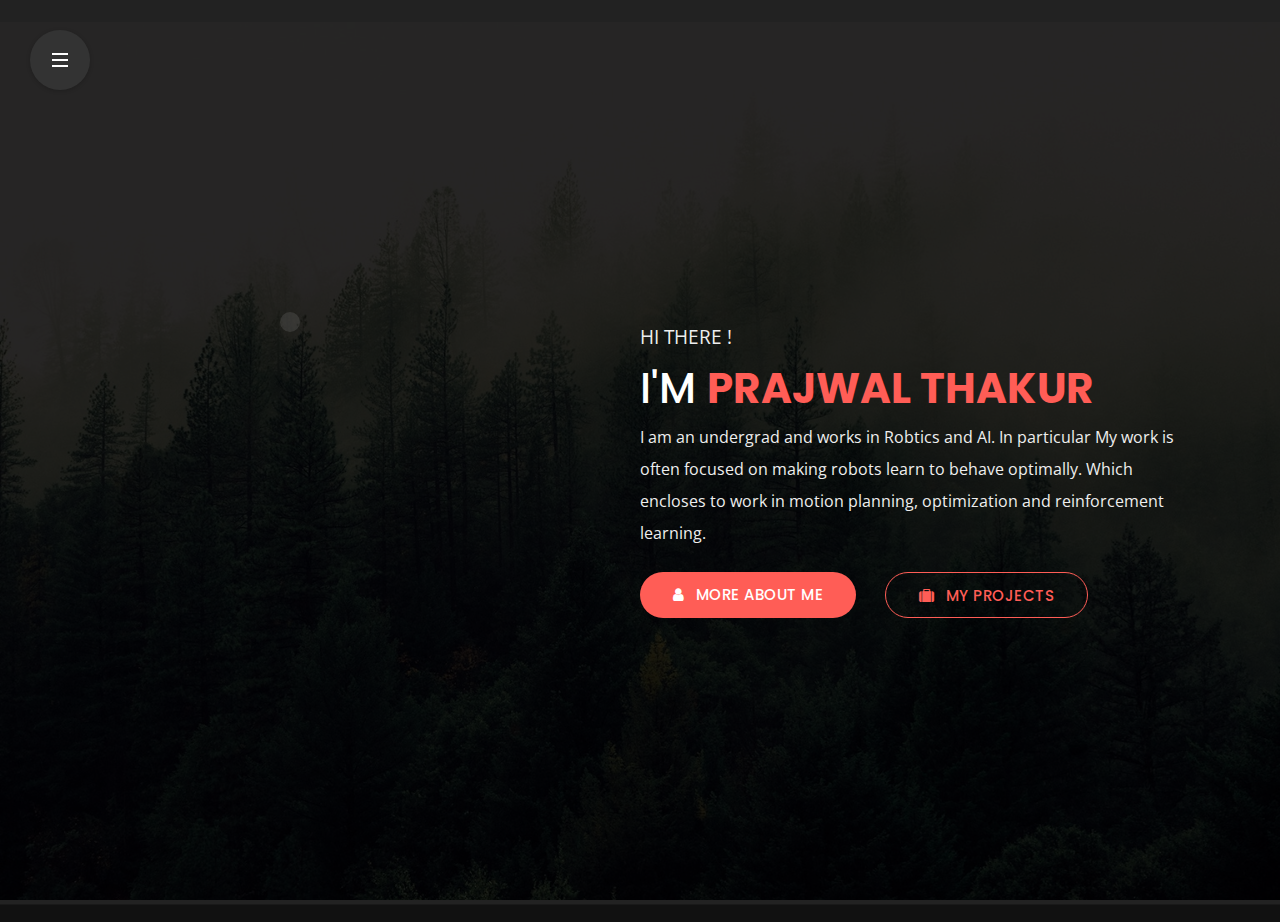
==== commit 269741b6: "two" ====
--- a/index.html
+++ b/index.html
@@ -95,7 +95,7 @@
             <section id="home" class="active">
                 <!-- Text Rotator Starts -->
                 <div class="main-text-container">
-					<img class="leftimagepicture" src="img/projects/logo.png"  alt=""/>
+					<img class="leftimagepicture" src="http://clipart-library.com/images/8TE6x7K9c.png"  alt=""/>
                     <div class="main-text" id="selector">
                         <h3>Hi there !</h3>
                         <h1 class="ah-headline">
@@ -635,14 +635,97 @@
 
                 <!-- Portfolio Project Content Starts -->
 
-
+                <div class="project-info-container project-x">
+                    <!-- Main Content Starts -->
+                    <div class="project-info-main-content">
+                        <div class="videocontainer">
+                            <iframe class="youtube-video" src="https://www.youtube.com/embed/7e90gBu4pas?enablejsapi=1&version=3&playerapiid=ytplayer" allowfullscreen></iframe>
+                        </div>
+                    </div>
+                    <!-- Main Content Ends -->
+                    <!-- Project Details Starts -->
+                    <div class="projects-info row">
+                        <div class="col-12 col-sm-6 p-none">
+                            <h3 class="font-weight-600 uppercase">Youtube Format</h3>
+                            <ul class="project-details">
+                                <li><i class="fa fa-file-text-o"></i><span class="font-weight-400 project-label"> Project </span>: <span class="font-weight-600 uppercase">Website</span>
+                                </li>
+                                <li><i class="fa fa-user-o"></i><span class="font-weight-400 project-label"> Client </span>: <span class="font-weight-600 uppercase">Envato</span>
+                                </li>
+                                <li><i class="fa fa-hourglass-o"></i><span class="font-weight-400 project-label"> Duration </span>: <span class="font-weight-600 uppercase">3 months</span>
+                                </li>
+                                <li><i class="fa fa-code"></i> <span class="font-weight-400 project-label"> Technologies</span> : <span class="font-weight-600 uppercase">html, javascript</span>
+                                </li>
+                                <li><i class="fa fa-money"></i> <span class="font-weight-400 project-label"> Budget</span> : <span class="font-weight-600 uppercase">1550 USD</span>
+                                </li>
+                            </ul>
+                            <a href="#" class="btn"><span><i class="fa fa-external-link"></i>preview</span></a>
+                        </div>
+                        <div class="col-6 p-none text-right">
+                            <a href="#" class="btn btn-secondary close-project"><span><i class="fa fa-close"></i>Close</span></a>
+                        </div>
+                    </div>
+                    <!-- Project Details Ends -->
+                </div>
                 <!-- Portfolio Project Content Ends -->
                 <!-- Portfolio Project Content Starts -->
-
+                <div class="project-info-container project-y">
+                    <!-- Main Content Starts -->
+                    <div class="project-info-main-content">
+                        <div id="slider" class="carousel slide portfolio-slider" data-ride="carousel">
+                            <!-- The slideshow -->
+                            <div class="carousel-inner">
+                                <div class="carousel-item active">
+                                    <img src="http://via.placeholder.com/854x480" alt="slide 1">
+                                </div>
+                                <div class="carousel-item">
+                                    <img src="http://via.placeholder.com/854x480" alt="slide 2">
+                                </div>
+                                <div class="carousel-item">
+                                    <img src="http://via.placeholder.com/854x480" alt="slide 3">
+                                </div>
+                            </div>
+                            <!-- Left and right controls -->
+                            <a class="carousel-control-prev" href="#slider" data-slide="prev"> <span class="fa fa-chevron-left carousel-controls"></span>
+                            </a>
+                            <a class="carousel-control-next" href="#slider" data-slide="next"> <span class="fa fa-chevron-right carousel-controls"></span>
+                            </a>
+                        </div>
+                    </div>
+                    <!-- Main Content Ends -->
+                    <!-- Project Details Starts -->
+                    <div class="projects-info row">
+                        <div class="col-12 col-sm-6 p-none">
+                            <h3 class="font-weight-600 uppercase">Slider Format</h3>
+                            <ul class="project-details">
+                                <li><i class="fa fa-file-text-o"></i><span class="font-weight-400 project-label"> Project </span>: <span class="font-weight-600 uppercase">Website</span>
+                                </li>
+                                <li><i class="fa fa-user-o"></i><span class="font-weight-400 project-label"> Client </span>: <span class="font-weight-600 uppercase">Envato</span>
+                                </li>
+                                <li><i class="fa fa-hourglass-o"></i><span class="font-weight-400 project-label"> Duration </span>: <span class="font-weight-600 uppercase">3 months</span>
+                                </li>
+                                <li><i class="fa fa-code"></i> <span class="font-weight-400 project-label"> Technologies</span> : <span class="font-weight-600 uppercase">html, javascript</span>
+                                </li>
+                                <li><i class="fa fa-money"></i> <span class="font-weight-400 project-label"> Budget</span> : <span class="font-weight-600 uppercase">1550 USD</span>
+                                </li>
+                            </ul>
+                            <a href="#" class="btn"><span><i class="fa fa-external-link"></i>preview</span></a>
+                        </div>
+                        <div class="col-6 p-none text-right">
+                            <a href="#" class="btn btn-secondary close-project"><span><i class="fa fa-close"></i>Close</span></a>
+                        </div>
+                    </div>
+                    <!-- Project Details Ends -->
+
+                </div>
+                <!-- Portfolio Project Content Ends -->
+                <!-- Portfolio Project Content Starts -->
                 <div class="project-info-container project-8">
                     <!-- Main Content Starts -->
                     <div class="project-info-main-content">
-                        <img src="" alt="Project8 Image">
+                        <video id="video" class="responsive-video" controls poster="http://via.placeholder.com/854x480">
+                            <source src="path_to_your_video" type="video/mp4">
+                        </video>
                     </div>
                     <!-- Main Content Ends -->
                     <!-- Project Details Starts -->
@@ -908,8 +991,8 @@
                                         </li>-->
                                         <!--<li class="twitter"><a title="Twitter" href="#"><i class="fa fa-twitter"></i></a>
                                         </li>-->
-                                        <li class="github"><a title="github" href="https://github.com/prajwal210798/Projects"><i class="fa fa-github"></i></a>
-                                        </li> 
+                                        <!--<li class="youtube"><a title="Youtube" href="#"><i class="fa fa-youtube"></i></a>
+                                        </li> -->
                                         <li class="linkedin"><a title="linkedin" href="http://www.linkedin.com/in/prajwalthakur98"><i class="fa fa-linkedin"></i></a>
                                         </li>
                                     </ul>
@@ -922,16 +1005,40 @@
                                 <p>
                                     If you have any suggestion, want to discuss ideas  or even you want to say Hello.. You can fill out the form below and I will reply you shortly.<i> cheers! </i>
                                 </p>
-                                
+                                <form class="contactform" method="post" action="php/process-form.php">
+                                    <div class="row">
+                                        <!-- Name Field Starts -->
+                                        <div class="form-group col-xl-6"> <i class="fa fa-user prefix"></i>
+                                            <input id="name" name="name" type="text" class="form-control" placeholder="YOUR NAME" required>
+                                        </div>
+                                        <!-- Name Field Ends -->
+                                        <!-- Email Field Starts -->
+                                        <div class="form-group col-xl-6"> <i class="fa fa-envelope prefix"></i>
+                                            <input id="email" type="email" name="email" class="form-control" placeholder="YOUR EMAIL" required>
+                                        </div>
+                                        <!-- Email Field Ends -->
+                                        <!-- Comment Textarea Starts -->
+                                        <div class="form-group col-xl-12"> <i class="fa fa-comments prefix"></i>
+                                            <textarea id="comment" name="comment" class="form-control" placeholder="YOUR MESSAGE" required></textarea>
+                                        </div>
+                                        <!-- Comment Textarea Ends -->
+                                    </div>
+                                    <!-- Submit Form Button Starts -->
+                                    <div class="submit-form">
+                                        <button class="btn button-animated" type="submit" name="send"><span><i class="fa fa-send"></i> Send Message</span></button>
+                                    </div>
+                                    <!-- Submit Form Button Ends -->
+                                    <div class="form-message"> <span class="output_message text-center font-weight-600 uppercase"></span>
+                                    </div>
+                                </form>
                             </div>
                             <!-- Contact Form Ends -->
 
                         </div>
                     </div>
                 </div>
-            </section>
-            <!-- Contact Section Ends -->
- 
+
+            <!-- Blog Section Ends -->
         </main>
     </div>
     <!-- Main Content Ends -->
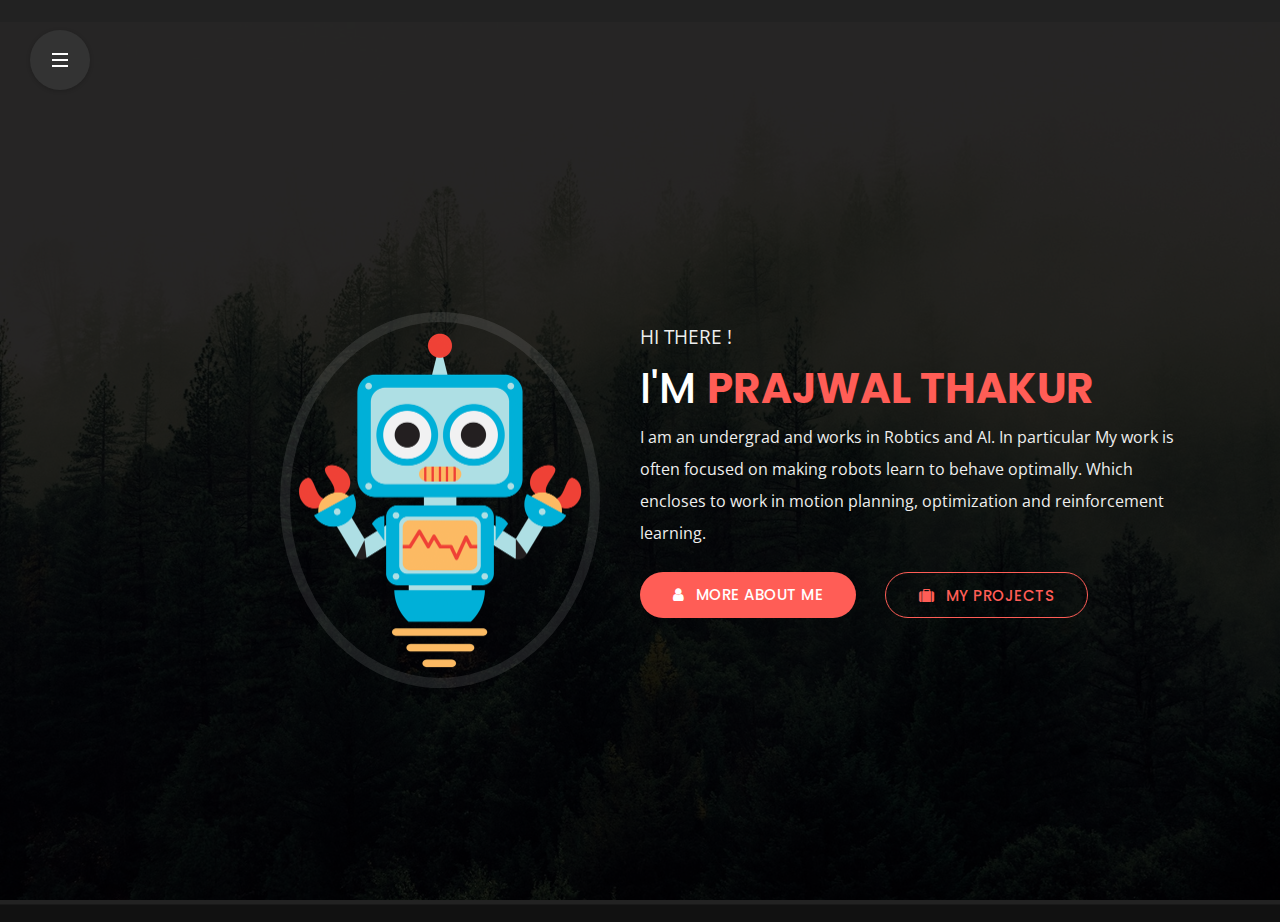
==== commit 28d36010: "twenty" ====
--- a/index.html
+++ b/index.html
@@ -95,7 +95,7 @@
             <section id="home" class="active">
                 <!-- Text Rotator Starts -->
                 <div class="main-text-container">
-					<img class="leftimagepicture" src="http://clipart-library.com/images/8TE6x7K9c.png"  alt=""/>
+					<img class="leftimagepicture" src="img/projects/logo.png"  alt="profile pic"/>
                     <div class="main-text" id="selector">
                         <h3>Hi there !</h3>
                         <h1 class="ah-headline">
@@ -991,8 +991,8 @@
                                         </li>-->
                                         <!--<li class="twitter"><a title="Twitter" href="#"><i class="fa fa-twitter"></i></a>
                                         </li>-->
-                                        <!--<li class="youtube"><a title="Youtube" href="#"><i class="fa fa-youtube"></i></a>
-                                        </li> -->
+                                        <li class="github"><a title="github" href="https://github.com/prajwal210798/Projects"><i class="fa fa-github"></i></a>
+                                        </li> 
                                         <li class="linkedin"><a title="linkedin" href="http://www.linkedin.com/in/prajwalthakur98"><i class="fa fa-linkedin"></i></a>
                                         </li>
                                     </ul>
@@ -1005,32 +1005,7 @@
                                 <p>
                                     If you have any suggestion, want to discuss ideas  or even you want to say Hello.. You can fill out the form below and I will reply you shortly.<i> cheers! </i>
                                 </p>
-                                <form class="contactform" method="post" action="php/process-form.php">
-                                    <div class="row">
-                                        <!-- Name Field Starts -->
-                                        <div class="form-group col-xl-6"> <i class="fa fa-user prefix"></i>
-                                            <input id="name" name="name" type="text" class="form-control" placeholder="YOUR NAME" required>
-                                        </div>
-                                        <!-- Name Field Ends -->
-                                        <!-- Email Field Starts -->
-                                        <div class="form-group col-xl-6"> <i class="fa fa-envelope prefix"></i>
-                                            <input id="email" type="email" name="email" class="form-control" placeholder="YOUR EMAIL" required>
-                                        </div>
-                                        <!-- Email Field Ends -->
-                                        <!-- Comment Textarea Starts -->
-                                        <div class="form-group col-xl-12"> <i class="fa fa-comments prefix"></i>
-                                            <textarea id="comment" name="comment" class="form-control" placeholder="YOUR MESSAGE" required></textarea>
-                                        </div>
-                                        <!-- Comment Textarea Ends -->
-                                    </div>
-                                    <!-- Submit Form Button Starts -->
-                                    <div class="submit-form">
-                                        <button class="btn button-animated" type="submit" name="send"><span><i class="fa fa-send"></i> Send Message</span></button>
-                                    </div>
-                                    <!-- Submit Form Button Ends -->
-                                    <div class="form-message"> <span class="output_message text-center font-weight-600 uppercase"></span>
-                                    </div>
-                                </form>
+
                             </div>
                             <!-- Contact Form Ends -->
 
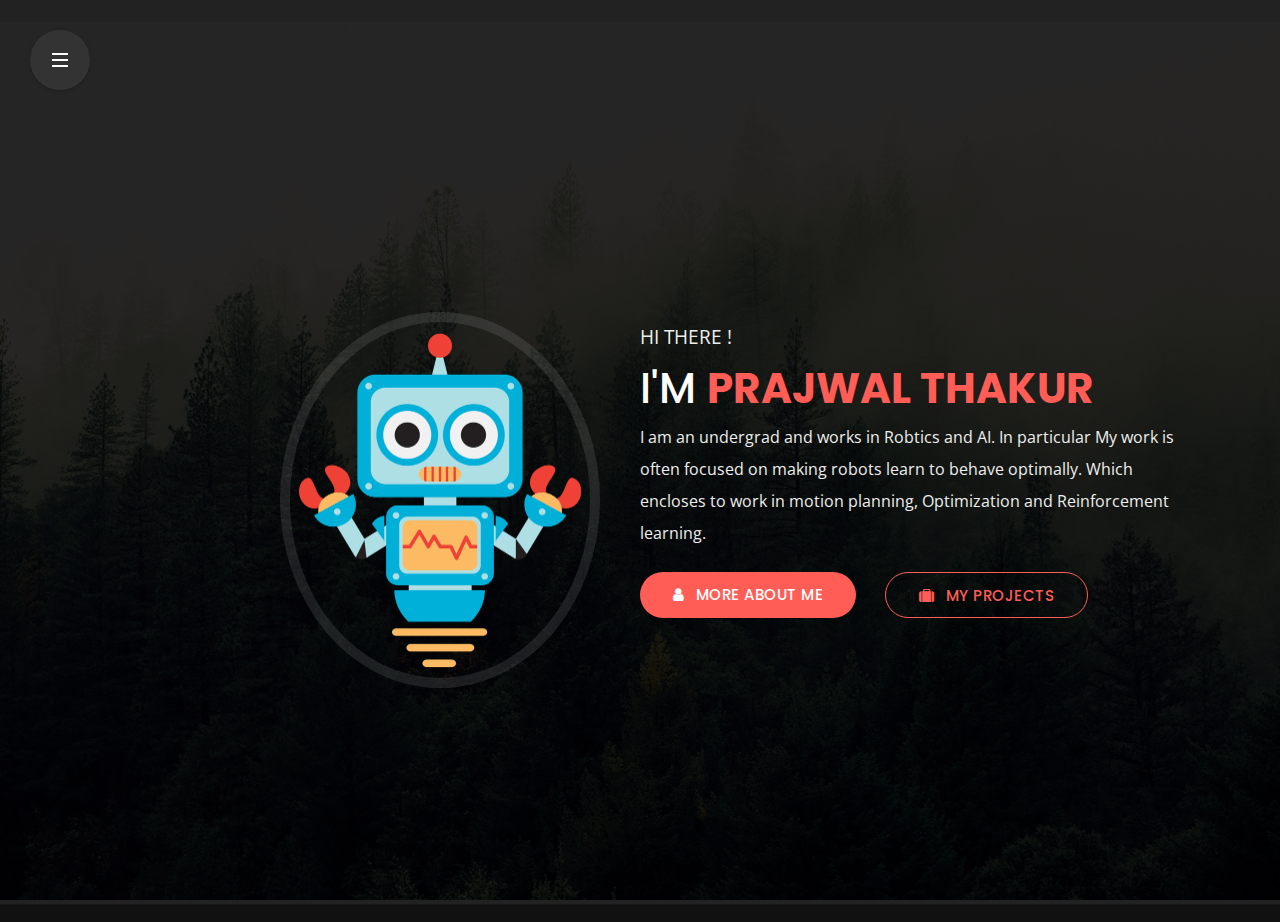
==== commit b6c9a1a2: "twentyone" ====
--- a/index.html
+++ b/index.html
@@ -109,8 +109,8 @@
 					</h1>
                         <p>I am an undergrad and  works in  Robtics and AI.
                             In particular My work is often focused on making robots learn to behave optimally.
-                            Which encloses to work in  motion planning, optimization
-                            and  reinforcement learning.</p>
+                            Which encloses to work in  motion planning, Optimization
+                            and Reinforcement learning.</p>
                         <div class="call-to-actions-home">
                             <div class="text-left">
                                 <a href="#about" class="btn link-portfolio-one"><span><i class="fa fa-user"></i>more about me</span></a>
@@ -474,7 +474,7 @@
                                     <li class="col-12 col-md-6 col-lg-4">
                                         <a href="#0" data-type="project-4">
                                             <img src="img/projects/project4.jpg" alt="Project" class="img-fluid">
-                                            <div><span>Temporal based  Confidence parameter evaluation in Computer Vision Algorithms</span>
+                                            <div><span>Designing Temporal based  Confidence parameter algorithm for Computer Vision Applications</span>
                                             </div>
                                         </a>
                                     </li>
@@ -483,7 +483,7 @@
                                     <li class="col-12 col-md-6 col-lg-4">
                                         <a href="#0" data-type="project-5">
                                             <img src="img/projects/project5.gif" alt="Project" class="img-fluid">
-                                            <div><span>Modelling and SImulation of VTOL Aircraft in MATLAB</span>
+                                            <div><span>Modelling and Simulation of VTOL Aircraft in MATLAB</span>
                                             </div>
                                         </a>
                                     </li>
@@ -895,11 +895,11 @@
                     <!-- Project Details Starts -->
                     <div class="projects-info row">
                         <div class="col-12 col-sm-6 p-none">
-                            <h3 class="font-weight-600 uppercase">Temporal based  Confidence parameter evaluation in Computer Vision Algorithms</h3>
-                            <ul class="project-details">
-                                <li><i class="fa fa-file-text-o"></i><span class="font-weight-400 project-label"> Project </span>: <span class="font-weight-600 uppercase">DRDO India , sponsored .</span>
-                                </li>
-                                <li><i class="fa fa-info-circle"></i><span class="font-weight-400 project-label"> detail- Aimed to design  temporal confidence parameter of detected objects .(Publication of research paper is in progress ) </span>: <span class="font-weight-600 uppercase"></span>
+                            <h3 class="font-weight-600 uppercase">Designing time based Confidence parameter algorithm for Computer Vision Application.</h3>
+                            <ul class="project-details">
+                                <li><i class="fa fa-file-text-o"></i><span class="font-weight-400 project-label"> Project </span>: <span class="font-weight-600 uppercase">Defence Research Development Orgnistaion  India , sponsored .</span>
+                                </li>
+                                <li><i class="fa fa-info-circle"></i><span class="font-weight-400 project-label"> detail- Aimed to design time based confidence parameter of interested objects, This algorithm is work with the pre existing algorithm for Tracking and reduces the miss classification of objects in low light condition . This algorithm has been tailored for Micro Aerial Vechile.  .(Publication of research paper is in progress ) </span>: <span class="font-weight-600 uppercase"></span>
                                 </li>
                                 <!--<li><i class="fa fa-hourglass-o"></i><span class="font-weight-400 project-label"> Duration </span>: <span class="font-weight-600 uppercase">3 months</span>
                                 </li>
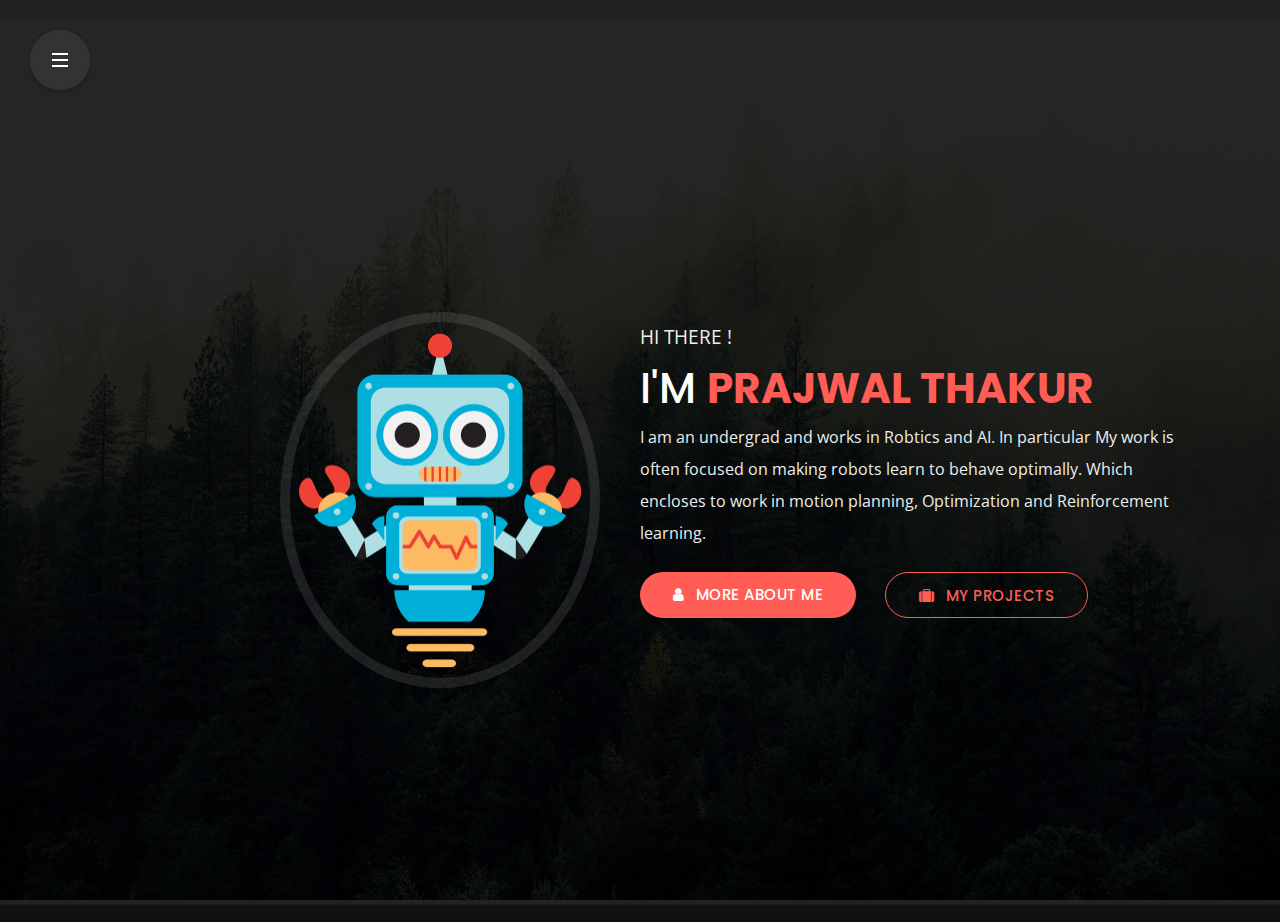
==== commit c57a482a: "twenty three" ====
--- a/index.html
+++ b/index.html
@@ -177,7 +177,7 @@
 										<h6><span class="font-weight-600">Phone</span>+34 21 18 40 10</h6>
 									</li>-->
 									<li>
-										<h6><span class="font-weight-600">Email</span>prajwalthakur98@gmail.com</h6>
+										<h6><span class="font-weight-600">Email</span>prajwalthakur98so@gmail.com</h6>
 									</li>
 									<li>
 										<h6><span class="font-weight-600">Skype</span>prajwalthakur98</h6>
